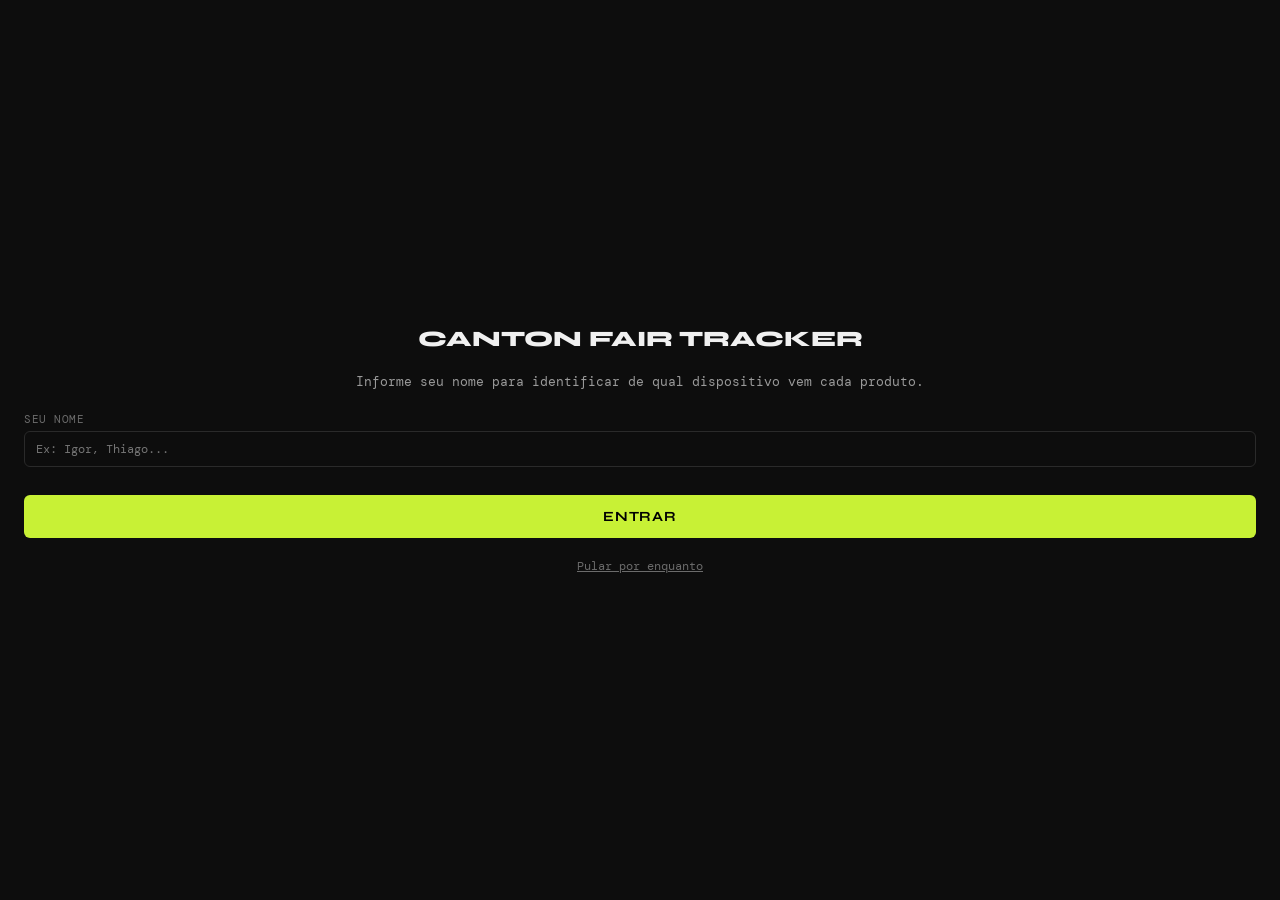
==== index.html @ bd5d40d5 "Refactor sync merge logic: local wins if newer, improve error handling and photo map Co-Authored-By:" ====
<!DOCTYPE html>
<html lang="pt-BR">
<head>
  <meta charset="UTF-8" />
  <meta name="viewport" content="width=device-width, initial-scale=1.0, maximum-scale=1.0" />
  <meta name="apple-mobile-web-app-capable" content="yes" />
  <meta name="theme-color" content="#0d0d0d" />
  <title>Canton Fair Tracker</title>
  <link rel="preconnect" href="https://fonts.googleapis.com" />
  <link href="https://fonts.googleapis.com/css2?family=DM+Mono:wght@400;500&family=Syne:wght@400;600;700;800&display=swap" rel="stylesheet" />
  <style>
    /* ── RESET & TOKENS ─────────────────────────────────────── */
    *, *::before, *::after { box-sizing: border-box; margin: 0; padding: 0; }

    :root {
      --bg:        #0d0d0d;
      --surface:   #161616;
      --surface2:  #1e1e1e;
      --border:    #2a2a2a;
      --accent:    #c8f135;
      --accent2:   #ff6b35;
      --text:      #f0f0f0;
      --text-mute: #6b6b6b;
      --text-dim:  #9a9a9a;
      --danger:    #ff4444;
      --success:   #4caf50;

      --font-head: 'Syne', sans-serif;
      --font-mono: 'DM Mono', monospace;

      --radius:    6px;
      --header-h:  52px;
      --nav-h:     64px;
      --fab-size:  52px;
    }

    html, body {
      height: 100%;
      background: var(--bg);
      color: var(--text);
      font-family: var(--font-mono);
      font-size: 14px;
      overscroll-behavior: none;
      -webkit-tap-highlight-color: transparent;
    }

    input, select, textarea, button {
      font-family: var(--font-mono);
      font-size: 14px;
      color: var(--text);
    }

    /* ── LAYOUT ─────────────────────────────────────────────── */
    #app {
      display: flex;
      flex-direction: column;
      height: 100dvh;
      max-width: 480px;
      margin: 0 auto;
      position: relative;
    }

    #top-header {
      position: sticky;
      top: 0;
      z-index: 100;
      height: var(--header-h);
      background: var(--bg);
      border-bottom: 1px solid var(--border);
      display: flex;
      align-items: center;
      justify-content: space-between;
      padding: 0 14px;
      gap: 10px;
    }

    #header-title {
      font-family: var(--font-head);
      font-size: 16px;
      font-weight: 700;
      letter-spacing: .04em;
      text-transform: uppercase;
      flex: 1;
      text-align: center;
    }

    #main-content {
      flex: 1;
      overflow-y: auto;
      -webkit-overflow-scrolling: touch;
      padding-bottom: calc(var(--nav-h) + 80px);
    }

    #bottom-nav {
      position: fixed;
      bottom: 0;
      left: 50%;
      transform: translateX(-50%);
      width: 100%;
      max-width: 480px;
      height: var(--nav-h);
      background: var(--surface);
      border-top: 1px solid var(--border);
      display: flex;
      align-items: stretch;
      z-index: 100;
    }

    .nav-item {
      flex: 1;
      display: flex;
      flex-direction: column;
      align-items: center;
      justify-content: center;
      gap: 4px;
      background: none;
      border: none;
      cursor: pointer;
      color: var(--text-mute);
      transition: color .15s;
    }

    .nav-item.active { color: var(--accent); }
    .nav-item:active { opacity: .7; }

    .nav-icon {
      font-size: 18px;
      line-height: 1;
    }

    .nav-label {
      font-size: 10px;
      font-weight: 500;
      letter-spacing: .06em;
      text-transform: uppercase;
    }

    /* ── SYNC STATUS BAR ─────────────────────────────────────── */
    #sync-bar {
      display: flex;
      align-items: center;
      gap: 8px;
      padding: 6px 14px;
      font-size: 11px;
      color: var(--text-mute);
      border-bottom: 1px solid var(--border);
      background: var(--surface);
    }

    #sync-bar.syncing { color: var(--accent); }
    #sync-bar.error   { color: var(--danger); }
    #sync-bar.ok      { color: var(--success); }

    #sync-dot {
      width: 7px;
      height: 7px;
      border-radius: 50%;
      background: currentColor;
      flex-shrink: 0;
    }

    #sync-bar.syncing #sync-dot {
      animation: pulse 1s ease-in-out infinite;
    }

    @keyframes pulse {
      0%,100% { opacity: 1; }
      50%      { opacity: .3; }
    }

    #sync-bar button {
      margin-left: auto;
      background: none;
      border: 1px solid var(--border);
      color: var(--text-dim);
      padding: 2px 8px;
      border-radius: var(--radius);
      cursor: pointer;
      font-size: 11px;
    }

    #sync-bar button:active { background: var(--surface2); }

    /* ── ICON BUTTONS ────────────────────────────────────────── */
    .btn-icon {
      width: 36px;
      height: 36px;
      display: flex;
      align-items: center;
      justify-content: center;
      background: none;
      border: none;
      cursor: pointer;
      color: var(--text);
      font-size: 18px;
      border-radius: var(--radius);
      flex-shrink: 0;
    }

    .btn-icon:active { background: var(--surface2); }
    .btn-icon.hidden { visibility: hidden; pointer-events: none; }
    .hidden { display: none !important; }

    /* ── SEARCH + FILTERS ────────────────────────────────────── */
    .search-bar-wrap {
      padding: 12px 14px 0;
    }

    #search-input {
      width: 100%;
      background: var(--surface2);
      border: 1px solid var(--border);
      border-radius: var(--radius);
      padding: 10px 12px;
      color: var(--text);
      outline: none;
      transition: border-color .15s;
    }

    #search-input:focus { border-color: var(--accent); }

    .filters-row {
      display: flex;
      gap: 8px;
      padding: 10px 14px 0;
      overflow-x: auto;
      scrollbar-width: none;
    }

    .filters-row::-webkit-scrollbar { display: none; }

    .filters-row select {
      flex-shrink: 0;
      background: var(--surface2);
      border: 1px solid var(--border);
      border-radius: var(--radius);
      padding: 7px 10px;
      color: var(--text);
      outline: none;
      cursor: pointer;
      appearance: none;
      -webkit-appearance: none;
    }

    .filters-row select:focus { border-color: var(--accent); }

    .score-filter-row {
      padding: 10px 14px 0;
      display: flex;
      align-items: center;
      gap: 10px;
      font-size: 12px;
      color: var(--text-dim);
    }

    .score-filter-row input[type=range] {
      flex: 1;
      accent-color: var(--accent);
    }

    /* ── PRODUCT LIST ────────────────────────────────────────── */
    .product-list {
      padding: 12px 14px;
      display: flex;
      flex-direction: column;
      gap: 10px;
    }

    .product-card {
      background: var(--surface);
      border: 1px solid var(--border);
      border-radius: var(--radius);
      padding: 14px;
      cursor: pointer;
      transition: border-color .15s, transform .1s;
      position: relative;
      overflow: hidden;
    }

    .product-card:active { transform: scale(.99); }
    .product-card:hover  { border-color: #3a3a3a; }

    .product-card::before {
      content: '';
      position: absolute;
      left: 0; top: 0; bottom: 0;
      width: 3px;
      background: var(--accent);
      opacity: 0;
      transition: opacity .15s;
    }

    .product-card.priority::before { opacity: 1; }
    .product-card.high-urgency::before { background: var(--accent2); opacity: 1; }

    .card-top {
      display: flex;
      align-items: flex-start;
      justify-content: space-between;
      gap: 10px;
      margin-bottom: 8px;
    }

    .card-name {
      font-family: var(--font-head);
      font-size: 15px;
      font-weight: 600;
      line-height: 1.3;
      flex: 1;
    }

    .score-badge {
      flex-shrink: 0;
      width: 36px;
      height: 36px;
      border-radius: 50%;
      display: flex;
      align-items: center;
      justify-content: center;
      font-family: var(--font-mono);
      font-size: 12px;
      font-weight: 500;
      border: 1.5px solid var(--border);
    }

    .score-badge.high   { border-color: var(--accent); color: var(--accent); }
    .score-badge.medium { border-color: #888; color: #888; }
    .score-badge.low    { border-color: #444; color: #555; }

    .card-supplier {
      font-size: 12px;
      color: var(--text-dim);
      margin-bottom: 6px;
    }

    .card-tags {
      display: flex;
      flex-wrap: wrap;
      gap: 5px;
    }

    .tag {
      font-size: 10px;
      padding: 2px 7px;
      border-radius: 3px;
      border: 1px solid var(--border);
      color: var(--text-mute);
      letter-spacing: .04em;
      text-transform: uppercase;
    }

    .tag.status-priority    { border-color: var(--accent); color: var(--accent); }
    .tag.status-negotiating { border-color: var(--accent2); color: var(--accent2); }
    .tag.status-request     { border-color: #888; color: #888; }
    .tag.urgency-high       { border-color: var(--danger); color: var(--danger); }

    .card-device {
      position: absolute;
      top: 8px;
      right: 50px;
      font-size: 9px;
      color: var(--text-mute);
      letter-spacing: .04em;
    }

    /* ── EMPTY STATE ─────────────────────────────────────────── */
    .empty-state {
      text-align: center;
      padding: 60px 30px;
      color: var(--text-dim);
    }

    .empty-state p { margin-bottom: 16px; }

    /* ── FAB ─────────────────────────────────────────────────── */
    #fab-add {
      position: fixed;
      bottom: calc(var(--nav-h) + 16px);
      right: calc(50% - 224px);
      width: var(--fab-size);
      height: var(--fab-size);
      border-radius: 50%;
      background: var(--accent);
      color: #000;
      font-size: 26px;
      font-weight: 300;
      border: none;
      cursor: pointer;
      display: flex;
      align-items: center;
      justify-content: center;
      box-shadow: 0 4px 20px rgba(200,241,53,.3);
      z-index: 90;
      transition: transform .15s, box-shadow .15s;
    }

    #fab-add:active {
      transform: scale(.92);
      box-shadow: 0 2px 10px rgba(200,241,53,.2);
    }

    @media (max-width: 480px) {
      #fab-add { right: 16px; }
    }

    /* ── FORM ────────────────────────────────────────────────── */
    .product-form {
      padding: 16px 14px;
      display: flex;
      flex-direction: column;
      gap: 0;
    }

    .form-section {
      border: 1px solid var(--border);
      border-radius: var(--radius);
      margin-bottom: 10px;
      overflow: hidden;
    }

    .form-section-header {
      display: flex;
      align-items: center;
      justify-content: space-between;
      padding: 12px 14px;
      background: var(--surface);
      cursor: pointer;
      font-family: var(--font-head);
      font-size: 13px;
      font-weight: 600;
      letter-spacing: .04em;
      text-transform: uppercase;
      user-select: none;
    }

    .toggle-arrow {
      font-size: 10px;
      transition: transform .2s;
    }

    .form-section-body.collapsed .toggle-arrow { transform: rotate(-90deg); }
    .form-section-body {
      padding: 14px;
      background: var(--surface2);
      display: flex;
      flex-direction: column;
      gap: 12px;
      border-top: 1px solid var(--border);
    }

    .form-section-body.collapsed { display: none; }

    .form-group { display: flex; flex-direction: column; gap: 5px; }

    .form-group label {
      font-size: 11px;
      color: var(--text-dim);
      letter-spacing: .05em;
      text-transform: uppercase;
    }

    .form-row {
      display: grid;
      grid-template-columns: 1fr 1fr;
      gap: 10px;
    }

    input[type=text], input[type=email], input[type=url],
    input[type=search], select, textarea {
      background: var(--bg);
      border: 1px solid var(--border);
      border-radius: var(--radius);
      padding: 9px 11px;
      color: var(--text);
      outline: none;
      width: 100%;
      transition: border-color .15s;
    }

    input:focus, select:focus, textarea:focus { border-color: var(--accent); }
    textarea { resize: vertical; }

    .btn-link {
      background: none;
      border: none;
      color: var(--accent);
      cursor: pointer;
      font-size: 12px;
      text-align: left;
      padding: 0;
    }

    .radio-group, .checkbox-group {
      display: flex;
      flex-wrap: wrap;
      gap: 8px;
    }

    .radio-label, .check-label {
      display: flex;
      align-items: center;
      gap: 5px;
      cursor: pointer;
      font-size: 13px;
      color: var(--text-dim);
    }

    input[type=radio], input[type=checkbox] {
      accent-color: var(--accent);
      width: 14px;
      height: 14px;
    }

    /* Toggle switch */
    .toggle-wrap {
      display: flex;
      align-items: center;
    }

    .toggle-input { display: none; }

    .toggle-label {
      width: 38px;
      height: 22px;
      background: var(--border);
      border-radius: 11px;
      cursor: pointer;
      position: relative;
      transition: background .15s;
    }

    .toggle-label::after {
      content: '';
      position: absolute;
      width: 16px;
      height: 16px;
      background: var(--text-mute);
      border-radius: 50%;
      top: 3px;
      left: 3px;
      transition: transform .15s, background .15s;
    }

    .toggle-input:checked + .toggle-label { background: var(--accent); }
    .toggle-input:checked + .toggle-label::after {
      transform: translateX(16px);
      background: #000;
    }

    /* Score sliders */
    .slider-group label {
      display: flex;
      align-items: center;
      gap: 6px;
      flex-wrap: wrap;
      text-transform: uppercase;
      font-size: 11px;
      color: var(--text-dim);
    }

    .weight-tag {
      font-size: 10px;
      color: var(--text-mute);
      background: var(--border);
      padding: 1px 5px;
      border-radius: 3px;
    }

    .slider-val {
      margin-left: auto;
      font-family: var(--font-mono);
      font-size: 13px;
      color: var(--accent);
      font-weight: 500;
    }

    input[type=range] {
      width: 100%;
      accent-color: var(--accent);
      height: 4px;
    }

    /* Score preview circle */
    .score-preview-wrap {
      display: flex;
      align-items: center;
      gap: 14px;
      margin-bottom: 4px;
    }

    .score-circle {
      width: 58px;
      height: 58px;
      border-radius: 50%;
      border: 2px solid var(--accent);
      display: flex;
      align-items: center;
      justify-content: center;
    }

    #score-value-form {
      font-family: var(--font-mono);
      font-size: 18px;
      font-weight: 500;
      color: var(--accent);
    }

    .score-label-hint {
      font-size: 11px;
      color: var(--text-mute);
      text-transform: uppercase;
      letter-spacing: .05em;
    }

    /* Photo preview */
    .photo-preview {
      margin-top: 8px;
      border-radius: var(--radius);
      overflow: hidden;
    }

    .photo-preview img {
      width: 100%;
      max-height: 180px;
      object-fit: cover;
      display: block;
    }

    /* Form actions */
    .form-actions {
      display: flex;
      flex-direction: column;
      gap: 10px;
      padding: 6px 0 20px;
    }

    .btn-primary {
      background: var(--accent);
      color: #000;
      border: none;
      border-radius: var(--radius);
      padding: 13px;
      font-family: var(--font-head);
      font-size: 14px;
      font-weight: 700;
      letter-spacing: .06em;
      text-transform: uppercase;
      cursor: pointer;
      transition: opacity .15s, transform .1s;
    }

    .btn-primary:active { opacity: .85; transform: scale(.98); }

    .btn-secondary {
      background: none;
      border: 1px solid var(--border);
      color: var(--text-dim);
      border-radius: var(--radius);
      padding: 13px;
      font-family: var(--font-head);
      font-size: 14px;
      font-weight: 600;
      letter-spacing: .06em;
      text-transform: uppercase;
      cursor: pointer;
    }

    .btn-secondary:active { background: var(--surface2); }
    .btn-large { width: 100%; }

    /* ── PRODUCT DETAIL ──────────────────────────────────────── */
    .view-detail { padding: 16px 14px; }

    .detail-hero {
      background: var(--surface);
      border: 1px solid var(--border);
      border-radius: var(--radius);
      padding: 20px 16px;
      margin-bottom: 16px;
    }

    .detail-name {
      font-family: var(--font-head);
      font-size: 20px;
      font-weight: 700;
      margin-bottom: 6px;
    }

    .detail-supplier-name {
      font-size: 13px;
      color: var(--text-dim);
      margin-bottom: 14px;
    }

    .detail-score-row {
      display: flex;
      align-items: center;
      gap: 12px;
      margin-bottom: 12px;
    }

    .detail-score-big {
      font-family: var(--font-mono);
      font-size: 36px;
      font-weight: 500;
      color: var(--accent);
      line-height: 1;
    }

    .detail-score-sub {
      font-size: 11px;
      color: var(--text-mute);
      text-transform: uppercase;
    }

    .detail-tags { display: flex; flex-wrap: wrap; gap: 6px; }

    .detail-section {
      background: var(--surface);
      border: 1px solid var(--border);
      border-radius: var(--radius);
      padding: 14px 16px;
      margin-bottom: 10px;
    }

    .detail-section h4 {
      font-family: var(--font-head);
      font-size: 11px;
      font-weight: 600;
      text-transform: uppercase;
      letter-spacing: .08em;
      color: var(--text-mute);
      margin-bottom: 12px;
      border-bottom: 1px solid var(--border);
      padding-bottom: 8px;
    }

    .detail-grid {
      display: grid;
      grid-template-columns: 1fr 1fr;
      gap: 10px;
    }

    .detail-field-label {
      font-size: 10px;
      color: var(--text-mute);
      text-transform: uppercase;
      letter-spacing: .05em;
      margin-bottom: 2px;
    }

    .detail-field-val {
      font-size: 13px;
      color: var(--text);
    }

    .detail-actions {
      display: flex;
      gap: 10px;
      margin-top: 20px;
    }

    .btn-danger {
      flex: 1;
      background: none;
      border: 1px solid var(--danger);
      color: var(--danger);
      border-radius: var(--radius);
      padding: 11px;
      font-family: var(--font-head);
      font-size: 13px;
      font-weight: 600;
      text-transform: uppercase;
      cursor: pointer;
    }

    /* ── SUMMARY ─────────────────────────────────────────────── */
    .view-summary { padding: 16px 14px; }

    .summary-header h2 {
      font-family: var(--font-head);
      font-size: 18px;
      font-weight: 800;
      text-transform: uppercase;
      margin-bottom: 16px;
    }

    .summary-stats {
      display: grid;
      grid-template-columns: 1fr 1fr;
      gap: 10px;
      margin-bottom: 20px;
    }

    .stat-card {
      background: var(--surface);
      border: 1px solid var(--border);
      border-radius: var(--radius);
      padding: 14px;
    }

    .stat-card .stat-val {
      font-family: var(--font-mono);
      font-size: 28px;
      font-weight: 500;
      color: var(--accent);
      line-height: 1;
    }

    .stat-card .stat-label {
      font-size: 11px;
      color: var(--text-mute);
      text-transform: uppercase;
      letter-spacing: .05em;
      margin-top: 4px;
    }

    .summary-section {
      margin-bottom: 20px;
    }

    .summary-section h3 {
      font-family: var(--font-head);
      font-size: 13px;
      font-weight: 700;
      text-transform: uppercase;
      letter-spacing: .06em;
      color: var(--text-dim);
      margin-bottom: 10px;
      padding-bottom: 6px;
      border-bottom: 1px solid var(--border);
    }

    .mini-card {
      background: var(--surface);
      border: 1px solid var(--border);
      border-radius: var(--radius);
      padding: 10px 12px;
      margin-bottom: 7px;
      display: flex;
      align-items: center;
      justify-content: space-between;
      gap: 10px;
      cursor: pointer;
    }

    .mini-card .mini-name {
      font-size: 13px;
      font-weight: 500;
      flex: 1;
    }

    .mini-card .mini-score {
      font-family: var(--font-mono);
      font-size: 14px;
      color: var(--accent);
    }

    .status-bar-wrap {
      background: var(--surface);
      border: 1px solid var(--border);
      border-radius: var(--radius);
      padding: 12px;
      margin-bottom: 7px;
    }

    .status-bar-label {
      display: flex;
      justify-content: space-between;
      font-size: 12px;
      color: var(--text-dim);
      margin-bottom: 5px;
    }

    .status-bar-track {
      height: 4px;
      background: var(--border);
      border-radius: 2px;
      overflow: hidden;
    }

    .status-bar-fill {
      height: 100%;
      background: var(--accent);
      border-radius: 2px;
      transition: width .4s ease;
    }

    .export-section { display: flex; flex-direction: column; gap: 10px; }

    /* ── SUPPLIERS ───────────────────────────────────────────── */
    .view-suppliers { padding: 16px 14px; }

    .supplier-card {
      background: var(--surface);
      border: 1px solid var(--border);
      border-radius: var(--radius);
      padding: 14px;
      margin-bottom: 10px;
      cursor: pointer;
    }

    .supplier-card:active { opacity: .8; }

    .supplier-name {
      font-family: var(--font-head);
      font-size: 15px;
      font-weight: 600;
      margin-bottom: 4px;
    }

    .supplier-meta {
      font-size: 12px;
      color: var(--text-dim);
      display: flex;
      flex-wrap: wrap;
      gap: 10px;
    }

    .supplier-meta span { white-space: nowrap; }

    /* ── TOAST ───────────────────────────────────────────────── */
    #toast {
      position: fixed;
      bottom: calc(var(--nav-h) + 80px);
      left: 50%;
      transform: translateX(-50%) translateY(10px);
      background: var(--surface2);
      border: 1px solid var(--border);
      border-radius: var(--radius);
      padding: 10px 18px;
      font-size: 13px;
      color: var(--text);
      z-index: 200;
      opacity: 0;
      transition: opacity .2s, transform .2s;
      pointer-events: none;
      white-space: nowrap;
    }

    #toast.show {
      opacity: 1;
      transform: translateX(-50%) translateY(0);
    }

    /* ── SETUP SCREEN ────────────────────────────────────────── */
    #setup-screen {
      position: fixed;
      inset: 0;
      background: var(--bg);
      z-index: 300;
      display: flex;
      flex-direction: column;
      align-items: center;
      justify-content: center;
      padding: 30px 24px;
      gap: 20px;
    }

    #setup-screen h2 {
      font-family: var(--font-head);
      font-size: 22px;
      font-weight: 800;
      text-align: center;
      text-transform: uppercase;
    }

    #setup-screen p {
      font-size: 13px;
      color: var(--text-dim);
      text-align: center;
      line-height: 1.6;
    }

    #setup-screen input {
      width: 100%;
      font-size: 12px;
    }

    #setup-screen .setup-label {
      font-size: 11px;
      color: var(--text-mute);
      text-transform: uppercase;
      letter-spacing: .05em;
      margin-bottom: 5px;
    }

    .setup-field { width: 100%; }

    #btn-setup-save {
      width: 100%;
      margin-top: 8px;
    }

    #btn-setup-skip {
      background: none;
      border: none;
      color: var(--text-mute);
      font-size: 12px;
      cursor: pointer;
      text-decoration: underline;
    }

    /* ── SETTINGS PANEL ──────────────────────────────────────── */
    #settings-panel {
      position: fixed;
      inset: 0;
      background: rgba(0,0,0,.6);
      z-index: 250;
      display: none;
      align-items: flex-end;
      justify-content: center;
    }

    #settings-panel.open { display: flex; }

    .settings-sheet {
      background: var(--surface);
      border-radius: 12px 12px 0 0;
      border: 1px solid var(--border);
      border-bottom: none;
      width: 100%;
      max-width: 480px;
      padding: 20px 16px 40px;
      display: flex;
      flex-direction: column;
      gap: 14px;
    }

    .settings-sheet h3 {
      font-family: var(--font-head);
      font-size: 14px;
      font-weight: 700;
      text-transform: uppercase;
      letter-spacing: .06em;
    }

    .settings-sheet label {
      font-size: 11px;
      color: var(--text-mute);
      text-transform: uppercase;
      letter-spacing: .05em;
      margin-bottom: 5px;
      display: block;
    }

    .settings-sheet .device-id-row {
      display: flex;
      align-items: center;
      gap: 8px;
    }

    .settings-sheet .device-id-val {
      font-family: var(--font-mono);
      font-size: 12px;
      color: var(--text-dim);
      flex: 1;
      background: var(--bg);
      border: 1px solid var(--border);
      border-radius: var(--radius);
      padding: 7px 10px;
    }
  </style>
</head>
<body>

  <!-- ── SETUP SCREEN (shown only once if no URL configured) ── -->
  <div id="setup-screen">
    <h2>Canton Fair Tracker</h2>
    <p>Informe seu nome para identificar de qual dispositivo vem cada produto.</p>

    <div class="setup-field">
      <div class="setup-label">Seu nome</div>
      <input type="text" id="setup-name-input" placeholder="Ex: Igor, Thiago..." />
    </div>

    <button class="btn-primary" id="btn-setup-save">Entrar</button>
    <button id="btn-setup-skip">Pular por enquanto</button>
  </div>

  <!-- ── SETTINGS PANEL ─────────────────────────────────────── -->
  <div id="settings-panel">
    <div class="settings-sheet">
      <h3>Configuracoes</h3>

      <div>
        <label>Device ID</label>
        <div class="device-id-row">
          <span class="device-id-val" id="settings-device-id"></span>
        </div>
      </div>

      <div>
        <label>Seu nome</label>
        <input type="text" id="settings-name-input" />
      </div>

      <button class="btn-primary" id="btn-settings-save">Salvar</button>
      <button class="btn-secondary" id="btn-settings-close">Fechar</button>
    </div>
  </div>

  <!-- ── APP ───────────────────────────────────────────────── -->
  <div id="app">
    <header id="top-header">
      <button id="btn-back" class="btn-icon hidden" aria-label="Voltar">&#8592;</button>
      <h1 id="header-title">Canton Fair</h1>
      <button id="btn-header-action" class="btn-icon" aria-label="Configuracoes" id="btn-settings-open">&#9881;</button>
    </header>

    <!-- Sync status -->
    <div id="sync-bar" class="ok">
      <span id="sync-dot"></span>
      <span id="sync-msg">Conectando ao Supabase...</span>
      <button id="btn-manual-sync">Sincronizar</button>
    </div>

    <main id="main-content"></main>

    <nav id="bottom-nav">
      <button class="nav-item active" data-view="home">
        <span class="nav-icon">&#9782;</span>
        <span class="nav-label">Produtos</span>
      </button>
      <button class="nav-item" data-view="summary">
        <span class="nav-icon">&#9998;</span>
        <span class="nav-label">Resumo</span>
      </button>
      <button class="nav-item" data-view="suppliers">
        <span class="nav-icon">&#128101;</span>
        <span class="nav-label">Fornecedores</span>
      </button>
    </nav>
  </div>

  <button id="fab-add" class="fab" aria-label="Adicionar">+</button>
  <div id="toast" class="toast hidden"></div>

  <!-- ── TEMPLATES ─────────────────────────────────────────── -->
  <template id="tpl-home">
    <div class="view-home">
      <div class="search-bar-wrap">
        <input type="search" id="search-input" placeholder="Buscar produto ou fornecedor..." autocomplete="off" />
      </div>
      <div class="filters-row">
        <select id="filter-category">
          <option value="">Todas categorias</option>
          <option value="Cells">Cells</option>
          <option value="Packs">Packs</option>
          <option value="BMS">BMS</option>
          <option value="Chargers">Chargers</option>
          <option value="Power Banks">Power Banks</option>
          <option value="Power Stations">Power Stations</option>
          <option value="Solar / Energy Storage">Solar / Energy Storage</option>
          <option value="Accessories">Accessories</option>
          <option value="Other">Other</option>
        </select>
        <select id="filter-status">
          <option value="">Todos status</option>
          <option value="Discovered">Discovered</option>
          <option value="Interesting">Interesting</option>
          <option value="Review Later">Review Later</option>
          <option value="Request Sample">Request Sample</option>
          <option value="Negotiating">Negotiating</option>
          <option value="Priority">Priority</option>
          <option value="Discarded">Discarded</option>
        </select>
        <select id="filter-sort">
          <option value="score">Maior score</option>
          <option value="recent">Mais recentes</option>
          <option value="urgency">Urgencia</option>
        </select>
      </div>
      <div class="score-filter-row">
        <label>Score minimo: <span id="score-filter-val">0</span></label>
        <input type="range" id="filter-score" min="0" max="10" step="0.5" value="0" />
      </div>
      <div id="product-list" class="product-list"></div>
      <div id="empty-state" class="empty-state hidden">
        <p>Nenhum produto encontrado.</p>
        <button class="btn-primary" id="btn-empty-add">+ Adicionar primeiro produto</button>
      </div>
    </div>
  </template>

  <template id="tpl-product-form">
    <form id="product-form" class="product-form" autocomplete="off">

      <div class="form-section">
        <div class="form-section-header" data-toggle="section-basic">
          <span>1. Informacoes Basicas</span><span class="toggle-arrow">&#9660;</span>
        </div>
        <div class="form-section-body" id="section-basic">
          <div class="form-group">
            <label>Nome do Produto *</label>
            <input type="text" name="productName" placeholder="Ex: LFP 18650 3000mAh" required />
          </div>
          <div class="form-group">
            <label>Fornecedor *</label>
            <select name="supplierId" id="supplier-select" required>
              <option value="">Selecionar fornecedor...</option>
            </select>
            <button type="button" class="btn-link" id="btn-new-supplier-inline">+ Novo fornecedor</button>
          </div>
          <div class="form-group">
            <label>Categoria</label>
            <select name="category">
              <option value="">Selecionar...</option>
              <option value="Cells">Cells</option>
              <option value="Packs">Packs</option>
              <option value="BMS">BMS</option>
              <option value="Chargers">Chargers</option>
              <option value="Power Banks">Power Banks</option>
              <option value="Power Stations">Power Stations</option>
              <option value="Solar / Energy Storage">Solar / Energy Storage</option>
              <option value="Accessories">Accessories</option>
              <option value="Other">Other</option>
            </select>
          </div>
          <div class="form-group">
            <label>Aplicacao</label>
            <input type="text" name="application" placeholder="Ex: E-bike, UPS, Solar..." />
          </div>
          <div class="form-group">
            <label>Diferencial Principal</label>
            <textarea name="keyDifferential" rows="2" placeholder="O que torna este produto especial?"></textarea>
          </div>
          <div class="form-group">
            <label>Tipo de Marca</label>
            <select name="brandType">
              <option value="">Selecionar...</option>
              <option value="Own Brand">Own Brand</option>
              <option value="White Label">White Label</option>
              <option value="OEM">OEM</option>
            </select>
          </div>
          <div class="form-group">
            <label>Status</label>
            <select name="status">
              <option value="Discovered">Discovered</option>
              <option value="Interesting">Interesting</option>
              <option value="Review Later">Review Later</option>
              <option value="Request Sample">Request Sample</option>
              <option value="Negotiating">Negotiating</option>
              <option value="Priority">Priority</option>
              <option value="Discarded">Discarded</option>
            </select>
          </div>
          <div class="form-group">
            <label>Urgencia</label>
            <div class="radio-group">
              <label class="radio-label"><input type="radio" name="urgency" value="low" /> Baixa</label>
              <label class="radio-label"><input type="radio" name="urgency" value="medium" checked /> Media</label>
              <label class="radio-label"><input type="radio" name="urgency" value="high" /> Alta</label>
            </div>
          </div>
          <div class="form-group">
            <label>Proxima Acao</label>
            <input type="text" name="nextAction" placeholder="Ex: Solicitar datasheet, agendar visita..." />
          </div>
          <div class="form-group">
            <label>Foto do Produto</label>
            <input type="file" name="photo" id="photo-input" accept="image/*" capture="environment" />
            <div id="photo-preview" class="photo-preview hidden"></div>
          </div>
        </div>
      </div>

      <div class="form-section">
        <div class="form-section-header" data-toggle="section-tech">
          <span>2. Informacoes Tecnicas</span><span class="toggle-arrow">&#9660;</span>
        </div>
        <div class="form-section-body collapsed" id="section-tech">
          <div class="form-group"><label>Quimica</label><input type="text" name="chemistry" placeholder="Ex: LFP, NMC, LiPo..." /></div>
          <div class="form-group"><label>Formato</label><input type="text" name="format" placeholder="Ex: 18650, prismatic, pouch..." /></div>
          <div class="form-row">
            <div class="form-group"><label>Tensao Nominal (V)</label><input type="text" name="nominalVoltage" placeholder="Ex: 3.2V" /></div>
            <div class="form-group"><label>Capacidade</label><input type="text" name="capacity" placeholder="Ex: 100Ah" /></div>
          </div>
          <div class="form-row">
            <div class="form-group"><label>Corrente de Descarga</label><input type="text" name="dischargeCurrent" placeholder="Ex: 1C" /></div>
            <div class="form-group"><label>Corrente de Pico</label><input type="text" name="peakCurrent" placeholder="Ex: 2C" /></div>
          </div>
          <div class="form-row">
            <div class="form-group"><label>Ciclos de Vida</label><input type="text" name="cycleLife" placeholder="Ex: 2000+" /></div>
            <div class="form-group"><label>Faixa de Temperatura</label><input type="text" name="temperatureRange" placeholder="Ex: -20C ~ 60C" /></div>
          </div>
          <div class="form-group"><label>Protecoes Incluidas</label><input type="text" name="protectionsIncluded" placeholder="Ex: OVP, UVP, OTP, SCP..." /></div>
          <div class="form-group">
            <label>Certificacoes</label>
            <div class="checkbox-group" id="certifications-group">
              <label class="check-label"><input type="checkbox" name="certifications" value="UN38.3" /> UN38.3</label>
              <label class="check-label"><input type="checkbox" name="certifications" value="MSDS" /> MSDS</label>
              <label class="check-label"><input type="checkbox" name="certifications" value="CE" /> CE</label>
              <label class="check-label"><input type="checkbox" name="certifications" value="RoHS" /> RoHS</label>
              <label class="check-label"><input type="checkbox" name="certifications" value="IEC" /> IEC</label>
              <label class="check-label"><input type="checkbox" name="certifications" value="Other" /> Other</label>
            </div>
          </div>
          <div class="form-row">
            <div class="form-group">
              <label>Tem Datasheet?</label>
              <div class="toggle-wrap"><input type="checkbox" name="hasDatasheet" id="toggle-datasheet" class="toggle-input" /><label for="toggle-datasheet" class="toggle-label"></label></div>
            </div>
            <div class="form-group">
              <label>Tem Test Reports?</label>
              <div class="toggle-wrap"><input type="checkbox" name="hasTestReports" id="toggle-testreports" class="toggle-input" /><label for="toggle-testreports" class="toggle-label"></label></div>
            </div>
          </div>
        </div>
      </div>

      <div class="form-section">
        <div class="form-section-header" data-toggle="section-commercial">
          <span>3. Informacoes Comerciais</span><span class="toggle-arrow">&#9660;</span>
        </div>
        <div class="form-section-body collapsed" id="section-commercial">
          <div class="form-row">
            <div class="form-group"><label>MOQ</label><input type="text" name="moq" placeholder="Ex: 500 pcs" /></div>
            <div class="form-group"><label>Preco Unitario (USD)</label><input type="text" name="unitPrice" placeholder="Ex: $12.50" /></div>
          </div>
          <div class="form-group"><label>Faixa de Preco</label><input type="text" name="priceRange" placeholder="Ex: $10-$15 dependendo qtd." /></div>
          <div class="form-row">
            <div class="form-group"><label>Lead Time</label><input type="text" name="leadTime" placeholder="Ex: 30 dias" /></div>
            <div class="form-group"><label>Condicoes de Pagamento</label><input type="text" name="paymentTerms" placeholder="Ex: 30% T/T + 70%" /></div>
          </div>
          <div class="form-row toggles-row">
            <div class="form-group"><label>Faz OEM?</label><div class="toggle-wrap"><input type="checkbox" name="doesOEM" id="toggle-oem" class="toggle-input" /><label for="toggle-oem" class="toggle-label"></label></div></div>
            <div class="form-group"><label>Embalagem Custom?</label><div class="toggle-wrap"><input type="checkbox" name="customPackaging" id="toggle-packaging" class="toggle-input" /><label for="toggle-packaging" class="toggle-label"></label></div></div>
          </div>
          <div class="form-row toggles-row">
            <div class="form-group"><label>Exclusividade?</label><div class="toggle-wrap"><input type="checkbox" name="exclusivityPossible" id="toggle-exclusivity" class="toggle-input" /><label for="toggle-exclusivity" class="toggle-label"></label></div></div>
            <div class="form-group"><label>Amostra Disponivel?</label><div class="toggle-wrap"><input type="checkbox" name="sampleAvailable" id="toggle-sample" class="toggle-input" /><label for="toggle-sample" class="toggle-label"></label></div></div>
          </div>
          <div class="form-group"><label>Lead Time da Amostra</label><input type="text" name="sampleLeadTime" placeholder="Ex: 7 dias" /></div>
        </div>
      </div>

      <div class="form-section">
        <div class="form-section-header" data-toggle="section-logistics">
          <span>4. Logistica</span><span class="toggle-arrow">&#9660;</span>
        </div>
        <div class="form-section-body collapsed" id="section-logistics">
          <div class="form-row">
            <div class="form-group"><label>Peso</label><input type="text" name="weight" placeholder="Ex: 2.5 kg" /></div>
            <div class="form-group"><label>Dimensoes</label><input type="text" name="dimensions" placeholder="Ex: 200x100x50mm" /></div>
          </div>
          <div class="form-row">
            <div class="form-group"><label>HS Code</label><input type="text" name="hsCode" placeholder="Ex: 8507.60" /></div>
            <div class="form-group"><label>Carga Perigosa?</label><div class="toggle-wrap"><input type="checkbox" name="dangerousGoods" id="toggle-dangerous" class="toggle-input" /><label for="toggle-dangerous" class="toggle-label"></label></div></div>
          </div>
          <div class="form-group">
            <label>Tipo de Envio</label>
            <div class="checkbox-group">
              <label class="check-label"><input type="checkbox" name="shippingType" value="Air" /> Air</label>
              <label class="check-label"><input type="checkbox" name="shippingType" value="Sea" /> Sea</label>
              <label class="check-label"><input type="checkbox" name="shippingType" value="Courier" /> Courier</label>
            </div>
          </div>
          <div class="form-group">
            <label>Complexidade de Importacao</label>
            <select name="importComplexity">
              <option value="">Selecionar...</option>
              <option value="Easy">Easy</option>
              <option value="Medium">Medium</option>
              <option value="Hard">Hard</option>
            </select>
          </div>
        </div>
      </div>

      <div class="form-section">
        <div class="form-section-header" data-toggle="section-scoring">
          <span>5. Avaliacao (Score)</span><span class="toggle-arrow">&#9660;</span>
        </div>
        <div class="form-section-body collapsed" id="section-scoring">
          <div class="score-preview-wrap">
            <div class="score-circle" id="score-circle-form">
              <span id="score-value-form">0.0</span>
            </div>
            <span class="score-label-hint">Score Final</span>
          </div>
          <div class="form-group slider-group">
            <label>Diferenciacao <span class="weight-tag">30%</span> <span class="slider-val" id="val-differentiation">5</span></label>
            <input type="range" name="differentiation" min="0" max="10" step="1" value="5" data-score />
          </div>
          <div class="form-group slider-group">
            <label>Potencial de Margem <span class="weight-tag">25%</span> <span class="slider-val" id="val-marginPotential">5</span></label>
            <input type="range" name="marginPotential" min="0" max="10" step="1" value="5" data-score />
          </div>
          <div class="form-group slider-group">
            <label>Fit com o Negocio <span class="weight-tag">20%</span> <span class="slider-val" id="val-businessFit">5</span></label>
            <input type="range" name="businessFit" min="0" max="10" step="1" value="5" data-score />
          </div>
          <div class="form-group slider-group">
            <label>Facilidade de Importar <span class="weight-tag">15%</span> <span class="slider-val" id="val-importEase">5</span></label>
            <input type="range" name="importEase" min="0" max="10" step="1" value="5" data-score />
          </div>
          <div class="form-group slider-group">
            <label>Confianca no Fornecedor <span class="weight-tag">10%</span> <span class="slider-val" id="val-supplierTrust">5</span></label>
            <input type="range" name="supplierTrust" min="0" max="10" step="1" value="5" data-score />
          </div>
        </div>
      </div>

      <div class="form-section">
        <div class="form-section-header" data-toggle="section-notes">
          <span>6. Notas</span><span class="toggle-arrow">&#9660;</span>
        </div>
        <div class="form-section-body collapsed" id="section-notes">
          <div class="form-group">
            <textarea name="notes" rows="4" placeholder="Observacoes gerais, impressoes, follow-ups..."></textarea>
          </div>
        </div>
      </div>

      <div class="form-actions">
        <button type="submit" class="btn-primary btn-large">Salvar Produto</button>
        <button type="button" class="btn-secondary btn-large" id="btn-cancel-form">Cancelar</button>
      </div>
    </form>
  </template>

  <template id="tpl-product-detail">
    <div class="view-detail" id="product-detail-view"></div>
  </template>

  <template id="tpl-summary">
    <div class="view-summary">
      <div class="summary-header"><h2>Resumo da Feira</h2></div>
      <div id="summary-stats" class="summary-stats"></div>
      <div class="summary-section"><h3>Top Produtos</h3><div id="summary-top-products"></div></div>
      <div class="summary-section"><h3>Por Status</h3><div id="summary-by-status"></div></div>
      <div class="summary-section"><h3>Por Categoria</h3><div id="summary-by-category"></div></div>
      <div class="summary-section"><h3>Lista de Prioridades</h3><div id="summary-priority-list"></div></div>
      <div class="summary-section export-section">
        <h3>Exportar Dados</h3>
        <button class="btn-primary btn-large" id="btn-export-json">Exportar JSON</button>
        <button class="btn-secondary btn-large" id="btn-export-csv">Exportar CSV</button>
      </div>
    </div>
  </template>

  <template id="tpl-suppliers">
    <div class="view-suppliers">
      <div id="suppliers-list" class="suppliers-list"></div>
      <div id="suppliers-empty" class="empty-state hidden"><p>Nenhum fornecedor cadastrado.</p></div>
    </div>
  </template>

  <template id="tpl-supplier-form">
    <form id="supplier-form" class="product-form" autocomplete="off">
      <div class="form-group"><label>Nome da Empresa *</label><input type="text" name="supplierName" placeholder="Ex: Shenzhen Battery Co." required /></div>
      <div class="form-group"><label>Nome do Contato</label><input type="text" name="contactName" placeholder="Ex: David Li" /></div>
      <div class="form-row">
        <div class="form-group"><label>WeChat</label><input type="text" name="wechat" placeholder="ID WeChat" /></div>
        <div class="form-group"><label>WhatsApp</label><input type="text" name="whatsapp" placeholder="+86..." /></div>
      </div>
      <div class="form-group"><label>E-mail</label><input type="email" name="email" placeholder="contato@empresa.com" /></div>
      <div class="form-row">
        <div class="form-group"><label>Estande (Booth)</label><input type="text" name="booth" placeholder="Ex: Hall 9.2 C15" /></div>
        <div class="form-group"><label>Cidade</label><input type="text" name="city" placeholder="Ex: Shenzhen" /></div>
      </div>
      <div class="form-group"><label>Website</label><input type="url" name="website" placeholder="https://..." /></div>
      <div class="form-group"><label>Notas</label><textarea name="notes" rows="3" placeholder="Impressoes gerais, reputacao, observacoes..."></textarea></div>
      <div class="form-actions">
        <button type="submit" class="btn-primary btn-large">Salvar Fornecedor</button>
        <button type="button" class="btn-secondary btn-large" id="btn-cancel-supplier">Cancelar</button>
      </div>
    </form>
  </template>

  <script>
  // ═══════════════════════════════════════════════════════════
  //  STATE
  // ═══════════════════════════════════════════════════════════
  const LS = {
    get: k => { try { return JSON.parse(localStorage.getItem(k)); } catch { return null; } },
    set: (k, v) => localStorage.setItem(k, JSON.stringify(v)),
    remove: k => localStorage.removeItem(k)
  };

  function genId() {
    return Date.now().toString(36) + Math.random().toString(36).slice(2, 7);
  }

  // Device identity
  let DEVICE_ID = LS.get('cf_device_id') || genId();
  LS.set('cf_device_id', DEVICE_ID);

  let DEVICE_NAME = LS.get('cf_device_name') || '';

  // ── Supabase config (hardcoded — anon key is safe for client-side RLS) ──
  const SB_URL  = 'https://hbietsbxbtptzwkczhkv.supabase.co';
  const SB_KEY  = 'eyJhbGciOiJIUzI1NiIsInR5cCI6IkpXVCJ9.eyJpc3MiOiJzdXBhYmFzZSIsInJlZiI6ImhiaWV0c2J4YnRwdHp3a2N6aGt2Iiwicm9sZSI6ImFub24iLCJpYXQiOjE3NzU1Njc3MDgsImV4cCI6MjA5MTE0MzcwOH0.UGvGQ0j8JsgsaoXqJZgkNQnd77VaQp1O2MJAnvfTVEo';
  const SB_HDR  = { 'Content-Type': 'application/json', 'apikey': SB_KEY, 'Authorization': 'Bearer ' + SB_KEY };

  let products  = LS.get('cf_products')  || [];
  let suppliers = LS.get('cf_suppliers') || [];

  let currentView    = 'home';
  let editingProduct = null;
  let editingSupplier = null;
  let syncTimer      = null;
  let pendingSync    = false;

  // ═══════════════════════════════════════════════════════════
  //  PERSISTENCE
  // ═══════════════════════════════════════════════════════════
  function saveLocal() {
    LS.set('cf_products', products);
    LS.set('cf_suppliers', suppliers);
    pendingSync = true;
  }

  // ═══════════════════════════════════════════════════════════
  //  SYNC — Supabase REST API (no CORS issues)
  // ═══════════════════════════════════════════════════════════
  function setSyncBar(state, msg) {
    const bar = document.getElementById('sync-bar');
    const txt = document.getElementById('sync-msg');
    if (!bar) return;
    bar.className = state;
    txt.textContent = msg;
  }

  // Upload photo to Supabase Storage, return public URL
  async function uploadPhotoToStorage(base64, productId) {
    try {
      const mime      = base64.match(/data:([^;]+);/)?.[1] || 'image/jpeg';
      const ext       = mime.split('/')[1] || 'jpg';
      const filename  = `canton-fair/${productId}.${ext}`;
      const b64data   = base64.split(',')[1];
      const binary    = atob(b64data);
      const bytes     = new Uint8Array(binary.length);
      for (let i = 0; i < binary.length; i++) bytes[i] = binary.charCodeAt(i);
      const blob = new Blob([bytes], { type: mime });

      // Upsert into storage bucket 'photos'
      const res = await fetch(`${SB_URL}/storage/v1/object/canton-fair-photos/${filename}`, {
        method: 'POST',
        headers: { ...SB_HDR, 'x-upsert': 'true', 'Content-Type': mime },
        body: blob
      });

      if (res.ok || res.status === 200) {
        return `${SB_URL}/storage/v1/object/public/canton-fair-photos/${filename}`;
      }
      return null;
    } catch (e) {
      return null;
    }
  }

  async function syncWithServer(force = false) {
    if (!force && !pendingSync) return;
    setSyncBar('syncing', 'Sincronizando...');

    try {
      // ── 1. Upload fotos base64 pendentes ─────────────────────
      const localPhotoMap = {};
      for (const p of products) {
        if (p.photo && typeof p.photo === 'string' && p.photo.startsWith('data:')) {
          const url = await uploadPhotoToStorage(p.photo, p.id);
          if (url) { p.photo = url; }
        }
        if (p.photo && typeof p.photo === 'string' && !p.photo.startsWith('data:')) {
          localPhotoMap[p.id] = p.photo;
        }
      }

      // ── 2. Upsert produtos locais ─────────────────────────────
      if (products.length > 0) {
        const rows = products.map(p => ({
          id:          p.id,
          device_id:   p.deviceId  || DEVICE_ID,
          device_name: p.deviceName || DEVICE_NAME,
          updated_at:  p.updatedAt  || Date.now(),
          deleted:     !!p.deleted,
          data:        p
        }));
        const upRes = await fetch(`${SB_URL}/rest/v1/cf_products?on_conflict=id`, {
          method: 'POST',
          headers: { ...SB_HDR, 'Prefer': 'resolution=merge-duplicates,return=minimal' },
          body: JSON.stringify(rows)
        });
        if (!upRes.ok) {
          const err = await upRes.text();
          throw new Error('Upsert products failed: ' + err);
        }
      }

      // ── 3. Upsert fornecedores locais ─────────────────────────
      if (suppliers.length > 0) {
        const rows = suppliers.map(s => ({
          id:          s.id,
          device_id:   s.deviceId  || DEVICE_ID,
          device_name: s.deviceName || DEVICE_NAME,
          updated_at:  s.updatedAt  || Date.now(),
          deleted:     !!s.deleted,
          data:        s
        }));
        const upRes = await fetch(`${SB_URL}/rest/v1/cf_suppliers?on_conflict=id`, {
          method: 'POST',
          headers: { ...SB_HDR, 'Prefer': 'resolution=merge-duplicates,return=minimal' },
          body: JSON.stringify(rows)
        });
        if (!upRes.ok) {
          const err = await upRes.text();
          throw new Error('Upsert suppliers failed: ' + err);
        }
      }

      // ── 4. Busca tudo do servidor ─────────────────────────────
      const [pRes, sRes] = await Promise.all([
        fetch(`${SB_URL}/rest/v1/cf_products?select=*`, { headers: SB_HDR }),
        fetch(`${SB_URL}/rest/v1/cf_suppliers?select=*`, { headers: SB_HDR })
      ]);

      if (!pRes.ok) throw new Error('Fetch products failed: ' + pRes.status);
      if (!sRes.ok) throw new Error('Fetch suppliers failed: ' + sRes.status);

      const serverProducts  = await pRes.json();
      const serverSuppliers = await sRes.json();

      // ── 5. Merge por updatedAt — o mais recente vence ─────────
      // Constrói mapa local
      const localPMap = {};
      products.forEach(p => { localPMap[p.id] = p; });

      const finalProducts = {};
      // Começa com os do servidor
      serverProducts.forEach(row => {
        const d = row.data || {};
        const sp = {
          ...d,
          id:         row.id,
          deviceId:   row.device_id   || d.deviceId,
          deviceName: row.device_name || d.deviceName,
          updatedAt:  Number(row.updated_at) || d.updatedAt || 0,
          deleted:    !!row.deleted
        };
        // Preserva foto local se servidor não tiver
        if (!sp.photo && localPhotoMap[row.id]) sp.photo = localPhotoMap[row.id];
        finalProducts[row.id] = sp;
      });
      // Local sobrescreve se for mais novo
      Object.values(localPMap).forEach(p => {
        const srv = finalProducts[p.id];
        if (!srv || (p.updatedAt || 0) > (srv.updatedAt || 0)) {
          finalProducts[p.id] = p;
        }
      });

      const localSMap = {};
      suppliers.forEach(s => { localSMap[s.id] = s; });

      const finalSuppliers = {};
      serverSuppliers.forEach(row => {
        const d = row.data || {};
        const ss = {
          ...d,
          id:         row.id,
          deviceId:   row.device_id   || d.deviceId,
          deviceName: row.device_name || d.deviceName,
          updatedAt:  Number(row.updated_at) || d.updatedAt || 0,
          deleted:    !!row.deleted
        };
        finalSuppliers[row.id] = ss;
      });
      Object.values(localSMap).forEach(s => {
        const srv = finalSuppliers[s.id];
        if (!srv || (s.updatedAt || 0) > (srv.updatedAt || 0)) {
          finalSuppliers[s.id] = s;
        }
      });

      products  = Object.values(finalProducts);
      suppliers = Object.values(finalSuppliers);
      LS.set('cf_products',  products);
      LS.set('cf_suppliers', suppliers);
      pendingSync = false;

      const ts = new Date().toLocaleTimeString('pt-BR', { hour: '2-digit', minute: '2-digit' });
      setSyncBar('ok', `Sincronizado as ${ts} — ${DEVICE_NAME || DEVICE_ID.slice(0,6)}`);

      if (currentView === 'home')      renderHome();
      if (currentView === 'suppliers') renderSuppliers();

    } catch (e) {
      setSyncBar('error', 'Falha: ' + e.message);
    }
  }

  function scheduleSync() {
    clearTimeout(syncTimer);
    syncTimer = setTimeout(() => syncWithServer(), 2000);
  }

  // Auto sync every 30s
  setInterval(() => syncWithServer(), 30000);

  // ═══════════════════════════════════════════════════════════
  //  SCORE
  // ═══════════════════════════════════════════════════════════
  function calcScore(p) {
    const w = { differentiation: .30, marginPotential: .25, businessFit: .20, importEase: .15, supplierTrust: .10 };
    return Object.keys(w).reduce((acc, k) => acc + (Number(p[k]) || 0) * w[k], 0);
  }

  // ═══════════════════════════════════════════════════════════
  //  ROUTER / VIEWS
  // ═══════════════════════════════════════════════════════════
  function navigate(view, opts = {}) {
    currentView = view;
    const mc = document.getElementById('main-content');
    const hTitle = document.getElementById('header-title');
    const btnBack = document.getElementById('btn-back');
    const btnAct  = document.getElementById('btn-header-action');

    // Reset header
    btnBack.classList.add('hidden');
    btnAct.classList.remove('hidden');
    btnAct.innerHTML = '&#9881;';
    btnAct.onclick = openSettings;

    // Update nav
    document.querySelectorAll('.nav-item').forEach(b => {
      b.classList.toggle('active', b.dataset.view === view);
    });

    // Fab visibility
    const fab = document.getElementById('fab-add');
    fab.style.display = ['home','suppliers'].includes(view) ? 'flex' : 'none';

    switch (view) {
      case 'home':
        hTitle.textContent = 'Canton Fair';
        mc.innerHTML = '';
        mc.appendChild(document.getElementById('tpl-home').content.cloneNode(true));
        initHome();
        break;

      case 'summary':
        hTitle.textContent = 'Resumo';
        mc.innerHTML = '';
        mc.appendChild(document.getElementById('tpl-summary').content.cloneNode(true));
        renderSummary();
        break;

      case 'suppliers':
        hTitle.textContent = 'Fornecedores';
        mc.innerHTML = '';
        mc.appendChild(document.getElementById('tpl-suppliers').content.cloneNode(true));
        renderSuppliers();
        break;

      case 'add-product':
      case 'edit-product':
        hTitle.textContent = view === 'add-product' ? 'Novo Produto' : 'Editar Produto';
        btnBack.classList.remove('hidden');
        btnBack.onclick = () => navigate('home');
        btnAct.classList.add('hidden');
        mc.innerHTML = '';
        mc.appendChild(document.getElementById('tpl-product-form').content.cloneNode(true));
        initProductForm(opts.product || null);
        fab.style.display = 'none';
        break;

      case 'product-detail':
        hTitle.textContent = 'Produto';
        btnBack.classList.remove('hidden');
        btnBack.onclick = () => navigate('home');
        btnAct.innerHTML = '&#9998;';
        btnAct.onclick = () => navigate('edit-product', { product: opts.product });
        mc.innerHTML = '';
        mc.appendChild(document.getElementById('tpl-product-detail').content.cloneNode(true));
        renderProductDetail(opts.product);
        fab.style.display = 'none';
        break;

      case 'add-supplier':
      case 'edit-supplier':
        hTitle.textContent = view === 'add-supplier' ? 'Novo Fornecedor' : 'Editar Fornecedor';
        btnBack.classList.remove('hidden');
        btnBack.onclick = () => navigate('suppliers');
        btnAct.classList.add('hidden');
        mc.innerHTML = '';
        mc.appendChild(document.getElementById('tpl-supplier-form').content.cloneNode(true));
        initSupplierForm(opts.supplier || null);
        fab.style.display = 'none';
        break;
    }

    mc.scrollTop = 0;
  }

  // ═══════════════════════════════════════════════════════════
  //  HOME
  // ═══════════════════════════════════════════════════════════
  function initHome() {
    renderHome();

    document.getElementById('search-input').addEventListener('input', renderHome);
    document.getElementById('filter-category').addEventListener('change', renderHome);
    document.getElementById('filter-status').addEventListener('change', renderHome);
    document.getElementById('filter-sort').addEventListener('change', renderHome);
    document.getElementById('filter-score').addEventListener('input', function () {
      document.getElementById('score-filter-val').textContent = this.value;
      renderHome();
    });

    const emptyAdd = document.getElementById('btn-empty-add');
    if (emptyAdd) emptyAdd.addEventListener('click', () => navigate('add-product'));
  }

  function renderHome() {
    const list = document.getElementById('product-list');
    const empty = document.getElementById('empty-state');
    if (!list) return;

    const q      = (document.getElementById('search-input')?.value || '').toLowerCase();
    const cat    = document.getElementById('filter-category')?.value || '';
    const status = document.getElementById('filter-status')?.value || '';
    const sort   = document.getElementById('filter-sort')?.value || 'score';
    const minScore = parseFloat(document.getElementById('filter-score')?.value || 0);

    let filtered = products.filter(p => {
      if (p.deleted) return false;
      const sup = suppliers.find(s => s.id === p.supplierId);
      const searchStr = [p.productName, p.category, p.application, sup?.supplierName].filter(Boolean).join(' ').toLowerCase();
      if (q && !searchStr.includes(q)) return false;
      if (cat && p.category !== cat) return false;
      if (status && p.status !== status) return false;
      if (calcScore(p) < minScore) return false;
      return true;
    });

    filtered.sort((a, b) => {
      if (sort === 'score')   return calcScore(b) - calcScore(a);
      if (sort === 'recent')  return (b.updatedAt || 0) - (a.updatedAt || 0);
      if (sort === 'urgency') {
        const u = { high: 3, medium: 2, low: 1 };
        return (u[b.urgency] || 0) - (u[a.urgency] || 0);
      }
      return 0;
    });

    list.innerHTML = '';

    if (!filtered.length) {
      empty.classList.remove('hidden');
      return;
    }
    empty.classList.add('hidden');

    filtered.forEach(p => {
      const score = calcScore(p);
      const sup = suppliers.find(s => s.id === p.supplierId);
      const scoreCls = score >= 7 ? 'high' : score >= 4 ? 'medium' : 'low';

      const card = document.createElement('div');
      card.className = 'product-card' +
        (p.status === 'Priority' ? ' priority' : '') +
        (p.urgency === 'high' ? ' high-urgency' : '');

      const devName = p.deviceName || p.deviceId?.slice(0, 6) || '';
      const tagsHTML = [
        p.category ? `<span class="tag">${p.category}</span>` : '',
        p.status   ? `<span class="tag status-${p.status.toLowerCase().replace(/ /g,'-')}">${p.status}</span>` : '',
        p.urgency === 'high' ? `<span class="tag urgency-high">Urgente</span>` : '',
      ].filter(Boolean).join('');

      card.innerHTML = `
        <span class="card-device">${devName}</span>
        <div class="card-top">
          <span class="card-name">${p.productName || 'Sem nome'}</span>
          <span class="score-badge ${scoreCls}">${score.toFixed(1)}</span>
        </div>
        ${sup ? `<div class="card-supplier">${sup.supplierName}${sup.booth ? ' · ' + sup.booth : ''}</div>` : ''}
        <div class="card-tags">${tagsHTML}</div>
      `;
      card.addEventListener('click', () => navigate('product-detail', { product: p }));
      list.appendChild(card);
    });
  }

  // ═══════════════════════════════════════════════════════════
  //  PRODUCT FORM
  // ═══════════════════════════════════════════════════════════
  function initProductForm(product) {
    // Populate supplier dropdown
    const sel = document.getElementById('supplier-select');
    suppliers.forEach(s => {
      const opt = document.createElement('option');
      opt.value = s.id;
      opt.textContent = s.supplierName;
      sel.appendChild(opt);
    });

    // Collapsible sections
    document.querySelectorAll('.form-section-header').forEach(h => {
      h.addEventListener('click', () => {
        const body = document.getElementById(h.dataset.toggle);
        const arrow = h.querySelector('.toggle-arrow');
        body.classList.toggle('collapsed');
        arrow.style.transform = body.classList.contains('collapsed') ? 'rotate(-90deg)' : '';
      });
    });

    // Score sliders
    const scoreFields = document.querySelectorAll('[data-score]');
    function updateScore() {
      const vals = { differentiation: 5, marginPotential: 5, businessFit: 5, importEase: 5, supplierTrust: 5 };
      scoreFields.forEach(s => {
        vals[s.name] = Number(s.value);
        const el = document.getElementById('val-' + s.name);
        if (el) el.textContent = s.value;
      });
      const score = calcScore(vals);
      document.getElementById('score-value-form').textContent = score.toFixed(1);
    }
    scoreFields.forEach(s => s.addEventListener('input', updateScore));
    updateScore();

    // Photo preview
    const photoInput = document.getElementById('photo-input');
    const photoPreview = document.getElementById('photo-preview');
    photoInput?.addEventListener('change', function () {
      const file = this.files[0];
      if (!file) return;
      const reader = new FileReader();
      reader.onload = e => {
        photoPreview.innerHTML = `<img src="${e.target.result}" />`;
        photoPreview.classList.remove('hidden');
        photoPreview.dataset.base64 = e.target.result;
      };
      reader.readAsDataURL(file);
    });

    // Pre-fill if editing
    if (product) {
      const form = document.getElementById('product-form');
      Object.entries(product).forEach(([k, v]) => {
        const el = form.elements[k];
        if (!el) return;
        if (el.type === 'checkbox') { el.checked = !!v; return; }
        if (el.type === 'radio' || el.tagName === 'UNDEFINED') {
          const rb = form.querySelector(`[name="${k}"][value="${v}"]`);
          if (rb) rb.checked = true;
          return;
        }
        if (el.type === 'range') {
          el.value = v;
          const label = document.getElementById('val-' + k);
          if (label) label.textContent = v;
          return;
        }
        if (el.nodeName === 'SELECT') { el.value = v; return; }
        el.value = v;
      });

      // Checkboxes for arrays (certifications, shippingType)
      if (Array.isArray(product.certifications)) {
        product.certifications.forEach(c => {
          const cb = form.querySelector(`[name="certifications"][value="${c}"]`);
          if (cb) cb.checked = true;
        });
      }
      if (Array.isArray(product.shippingType)) {
        product.shippingType.forEach(c => {
          const cb = form.querySelector(`[name="shippingType"][value="${c}"]`);
          if (cb) cb.checked = true;
        });
      }
      if (product.photo) {
        photoPreview.innerHTML = `<img src="${product.photo}" />`;
        photoPreview.classList.remove('hidden');
        photoPreview.dataset.base64 = product.photo;
      }
      updateScore();
    }

    // New supplier inline
    document.getElementById('btn-new-supplier-inline').addEventListener('click', () => {
      navigate('add-supplier');
    });

    // Cancel
    document.getElementById('btn-cancel-form').addEventListener('click', () => navigate('home'));

    // Submit
    document.getElementById('product-form').addEventListener('submit', e => {
      e.preventDefault();
      const form = e.target;
      const data = {};

      // Collect all named fields
      const fd = new FormData(form);
      for (const [k, v] of fd.entries()) {
        if (['certifications','shippingType'].includes(k)) {
          data[k] = data[k] ? [...data[k], v] : [v];
        } else {
          data[k] = v;
        }
      }

      // Radio (urgency)
      const urgency = form.querySelector('[name="urgency"]:checked');
      if (urgency) data.urgency = urgency.value;

      // Photo
      if (photoPreview.dataset.base64) data.photo = photoPreview.dataset.base64;

      // Meta
      data.id        = (product && product.id) || genId();
      data.deviceId  = DEVICE_ID;
      data.deviceName = DEVICE_NAME;
      data.updatedAt = Date.now();

      if (product) {
        const idx = products.findIndex(p => p.id === product.id);
        if (idx >= 0) products[idx] = data;
      } else {
        products.push(data);
      }

      saveLocal();
      scheduleSync();
      showToast('Produto salvo');
      navigate('home');
    });
  }

  // ═══════════════════════════════════════════════════════════
  //  PRODUCT DETAIL
  // ═══════════════════════════════════════════════════════════
  function renderProductDetail(p) {
    const v = document.getElementById('product-detail-view');
    if (!v) return;
    const score = calcScore(p);
    const sup = suppliers.find(s => s.id === p.supplierId);

    const field = (label, val) => val ? `
      <div>
        <div class="detail-field-label">${label}</div>
        <div class="detail-field-val">${val}</div>
      </div>` : '';

    v.innerHTML = `
      <div class="detail-hero">
        ${p.photo ? `<img src="${p.photo}" style="width:100%;border-radius:4px;margin-bottom:14px;max-height:200px;object-fit:cover;" />` : ''}
        <div class="detail-name">${p.productName || 'Sem nome'}</div>
        ${sup ? `<div class="detail-supplier-name">${sup.supplierName}${sup.booth ? ' · ' + sup.booth : ''}</div>` : ''}
        <div class="detail-score-row">
          <div class="detail-score-big">${score.toFixed(1)}</div>
          <div class="detail-score-sub">Score<br/>/ 10</div>
        </div>
        <div class="detail-tags">
          ${p.category ? `<span class="tag">${p.category}</span>` : ''}
          ${p.status   ? `<span class="tag">${p.status}</span>` : ''}
          ${p.urgency === 'high' ? `<span class="tag urgency-high">Urgente</span>` : ''}
          ${p.brandType ? `<span class="tag">${p.brandType}</span>` : ''}
        </div>
      </div>

      ${p.keyDifferential ? `<div class="detail-section"><h4>Diferencial</h4><p style="font-size:13px;color:var(--text-dim);line-height:1.6">${p.keyDifferential}</p></div>` : ''}
      ${p.nextAction ? `<div class="detail-section"><h4>Proxima Acao</h4><p style="font-size:14px;color:var(--accent)">${p.nextAction}</p></div>` : ''}

      <div class="detail-section">
        <h4>Informacoes Tecnicas</h4>
        <div class="detail-grid">
          ${field('Quimica', p.chemistry)}
          ${field('Formato', p.format)}
          ${field('Tensao', p.nominalVoltage)}
          ${field('Capacidade', p.capacity)}
          ${field('Ciclos', p.cycleLife)}
          ${field('Temperatura', p.temperatureRange)}
        </div>
        ${p.certifications?.length ? `<div style="margin-top:10px">${p.certifications.map(c=>`<span class="tag">${c}</span>`).join(' ')}</div>` : ''}
      </div>

      <div class="detail-section">
        <h4>Informacoes Comerciais</h4>
        <div class="detail-grid">
          ${field('MOQ', p.moq)}
          ${field('Preco Unit.', p.unitPrice)}
          ${field('Faixa', p.priceRange)}
          ${field('Lead Time', p.leadTime)}
          ${field('Pagamento', p.paymentTerms)}
          ${field('Amostra LT', p.sampleLeadTime)}
        </div>
        <div style="margin-top:10px;display:flex;flex-wrap:wrap;gap:6px;">
          ${p.doesOEM ? '<span class="tag">OEM</span>' : ''}
          ${p.customPackaging ? '<span class="tag">Custom Pkg</span>' : ''}
          ${p.exclusivityPossible ? '<span class="tag">Exclusividade</span>' : ''}
          ${p.sampleAvailable ? '<span class="tag">Amostra OK</span>' : ''}
        </div>
      </div>

      <div class="detail-section">
        <h4>Logistica</h4>
        <div class="detail-grid">
          ${field('Peso', p.weight)}
          ${field('Dimensoes', p.dimensions)}
          ${field('HS Code', p.hsCode)}
          ${field('Complexidade', p.importComplexity)}
        </div>
        ${p.shippingType?.length ? `<div style="margin-top:10px">${p.shippingType.map(c=>`<span class="tag">${c}</span>`).join(' ')}</div>` : ''}
        ${p.dangerousGoods ? '<span class="tag" style="margin-top:8px;display:inline-block;border-color:var(--danger);color:var(--danger)">Carga Perigosa</span>' : ''}
      </div>

      ${p.notes ? `<div class="detail-section"><h4>Notas</h4><p style="font-size:13px;color:var(--text-dim);line-height:1.6;white-space:pre-wrap">${p.notes}</p></div>` : ''}

      <div class="detail-section">
        <h4>Score Detalhado</h4>
        <div class="detail-grid">
          ${field('Diferenciacao', (p.differentiation||5)+'/10')}
          ${field('Margem', (p.marginPotential||5)+'/10')}
          ${field('Fit Negocio', (p.businessFit||5)+'/10')}
          ${field('Importacao', (p.importEase||5)+'/10')}
          ${field('Fornecedor', (p.supplierTrust||5)+'/10')}
        </div>
      </div>

      <div style="font-size:11px;color:var(--text-mute);margin:10px 0">
        Adicionado por ${p.deviceName || p.deviceId?.slice(0,6) || 'desconhecido'} · ${p.updatedAt ? new Date(p.updatedAt).toLocaleString('pt-BR') : ''}
      </div>

      <div class="detail-actions">
        <button class="btn-primary" style="flex:2" id="btn-detail-edit">Editar</button>
        <button class="btn-danger" id="btn-detail-delete">Excluir</button>
      </div>
    `;

    document.getElementById('btn-detail-edit').addEventListener('click', () => navigate('edit-product', { product: p }));
    document.getElementById('btn-detail-delete').addEventListener('click', () => {
      if (confirm('Excluir este produto?')) {
        const idx = products.findIndex(x => x.id === p.id);
        if (idx >= 0) {
          // deleted flag lives BOTH in the envelope AND inside data
          // so it survives any sheet column misread
          products[idx] = {
            ...products[idx],
            deleted: true,
            updatedAt: Date.now(),
            deviceId: DEVICE_ID
          };
          products[idx].deleted = true; // redundant but explicit
        }
        saveLocal();
        scheduleSync();
        showToast('Produto excluido');
        navigate('home');
      }
    });
  }

  // ═══════════════════════════════════════════════════════════
  //  SUMMARY
  // ═══════════════════════════════════════════════════════════
  function renderSummary() {
    const statsEl = document.getElementById('summary-stats');
    if (!statsEl) return;

    const total     = products.length;
    const priority  = products.filter(p => p.status === 'Priority').length;
    const avgScore  = total ? (products.reduce((a, p) => a + calcScore(p), 0) / total).toFixed(1) : '0.0';
    const devices   = [...new Set(products.map(p => p.deviceId))].length;

    statsEl.innerHTML = `
      <div class="stat-card"><div class="stat-val">${total}</div><div class="stat-label">Produtos</div></div>
      <div class="stat-card"><div class="stat-val">${suppliers.length}</div><div class="stat-label">Fornecedores</div></div>
      <div class="stat-card"><div class="stat-val">${priority}</div><div class="stat-label">Prioridade</div></div>
      <div class="stat-card"><div class="stat-val">${avgScore}</div><div class="stat-label">Score Medio</div></div>
      <div class="stat-card"><div class="stat-val">${devices}</div><div class="stat-label">Dispositivos</div></div>
    `;

    // Top products
    const topEl = document.getElementById('summary-top-products');
    const top5 = [...products].sort((a,b) => calcScore(b) - calcScore(a)).slice(0,5);
    topEl.innerHTML = top5.map(p => {
      const score = calcScore(p);
      return `<div class="mini-card" data-id="${p.id}">
        <span class="mini-name">${p.productName}</span>
        <span class="mini-score">${score.toFixed(1)}</span>
      </div>`;
    }).join('');
    topEl.querySelectorAll('.mini-card').forEach(c => {
      c.addEventListener('click', () => {
        const p = products.find(x => x.id === c.dataset.id);
        if (p) navigate('product-detail', { product: p });
      });
    });

    // By status
    const statusEl = document.getElementById('summary-by-status');
    const statusMap = {};
    products.forEach(p => { statusMap[p.status || 'Unknown'] = (statusMap[p.status || 'Unknown'] || 0) + 1; });
    statusEl.innerHTML = Object.entries(statusMap).sort((a,b)=>b[1]-a[1]).map(([s, n]) => `
      <div class="status-bar-wrap">
        <div class="status-bar-label"><span>${s}</span><span>${n}</span></div>
        <div class="status-bar-track"><div class="status-bar-fill" style="width:${(n/total*100).toFixed(0)}%"></div></div>
      </div>`).join('');

    // By category
    const catEl = document.getElementById('summary-by-category');
    const catMap = {};
    products.forEach(p => { catMap[p.category || 'Outros'] = (catMap[p.category || 'Outros'] || 0) + 1; });
    catEl.innerHTML = Object.entries(catMap).sort((a,b)=>b[1]-a[1]).map(([c,n]) => `
      <div class="status-bar-wrap">
        <div class="status-bar-label"><span>${c}</span><span>${n}</span></div>
        <div class="status-bar-track"><div class="status-bar-fill" style="width:${(n/total*100).toFixed(0)}%"></div></div>
      </div>`).join('');

    // Priority list
    const prioEl = document.getElementById('summary-priority-list');
    const prio = products.filter(p => p.status === 'Priority' || p.urgency === 'high');
    prioEl.innerHTML = prio.length ? prio.map(p => {
      const sup = suppliers.find(s => s.id === p.supplierId);
      return `<div class="mini-card" data-id="${p.id}">
        <span class="mini-name">${p.productName}${sup ? ' — ' + sup.supplierName : ''}</span>
        <span class="mini-score">${calcScore(p).toFixed(1)}</span>
      </div>`;
    }).join('') : '<p style="color:var(--text-mute);font-size:13px">Nenhum produto prioritario ainda.</p>';
    prioEl.querySelectorAll('.mini-card').forEach(c => {
      c.addEventListener('click', () => {
        const p = products.find(x => x.id === c.dataset.id);
        if (p) navigate('product-detail', { product: p });
      });
    });

    // Export
    document.getElementById('btn-export-json').addEventListener('click', exportJSON);
    document.getElementById('btn-export-csv').addEventListener('click', exportCSV);
  }

  function exportJSON() {
    const blob = new Blob([JSON.stringify({ products, suppliers }, null, 2)], { type: 'application/json' });
    const a = document.createElement('a');
    a.href = URL.createObjectURL(blob);
    a.download = `canton-fair-${Date.now()}.json`;
    a.click();
  }

  function exportCSV() {
    const headers = ['Nome','Fornecedor','Categoria','Status','Urgencia','Score','MOQ','Preco','Lead Time','Quimica','Notas'];
    const rows = products.map(p => {
      const sup = suppliers.find(s => s.id === p.supplierId);
      return [
        p.productName, sup?.supplierName, p.category, p.status, p.urgency,
        calcScore(p).toFixed(1), p.moq, p.unitPrice, p.leadTime, p.chemistry, p.notes
      ].map(v => `"${(v||'').toString().replace(/"/g,'""')}"`);
    });
    const csv = [headers, ...rows].map(r => r.join(',')).join('\n');
    const blob = new Blob(['\uFEFF'+csv], { type: 'text/csv;charset=utf-8' });
    const a = document.createElement('a');
    a.href = URL.createObjectURL(blob);
    a.download = `canton-fair-${Date.now()}.csv`;
    a.click();
  }

  // ═══════════════════════════════════════════════════════════
  //  SUPPLIERS
  // ═══════════════════════════════════════════════════════════
  function renderSuppliers() {
    const list  = document.getElementById('suppliers-list');
    const empty = document.getElementById('suppliers-empty');
    if (!list) return;

    if (!suppliers.length) {
      empty.classList.remove('hidden');
      list.innerHTML = '';
      return;
    }
    empty.classList.add('hidden');

    list.innerHTML = suppliers.map(s => {
      const prodCount = products.filter(p => p.supplierId === s.id).length;
      return `<div class="supplier-card" data-id="${s.id}">
        <div class="supplier-name">${s.supplierName}</div>
        <div class="supplier-meta">
          ${s.contactName ? `<span>${s.contactName}</span>` : ''}
          ${s.booth ? `<span>${s.booth}</span>` : ''}
          ${s.city ? `<span>${s.city}</span>` : ''}
          <span>${prodCount} produto${prodCount !== 1 ? 's' : ''}</span>
        </div>
      </div>`;
    }).join('');

    list.querySelectorAll('.supplier-card').forEach(c => {
      c.addEventListener('click', () => {
        const s = suppliers.find(x => x.id === c.dataset.id);
        if (s) navigate('edit-supplier', { supplier: s });
      });
    });
  }

  function initSupplierForm(supplier) {
    if (supplier) {
      const form = document.getElementById('supplier-form');
      Object.entries(supplier).forEach(([k, v]) => {
        const el = form.elements[k];
        if (el) el.value = v;
      });
    }

    document.getElementById('btn-cancel-supplier').addEventListener('click', () => navigate('suppliers'));

    document.getElementById('supplier-form').addEventListener('submit', e => {
      e.preventDefault();
      const form = e.target;
      const data = {};
      new FormData(form).forEach((v, k) => { data[k] = v; });
      data.id        = (supplier && supplier.id) || genId();
      data.deviceId  = DEVICE_ID;
      data.deviceName = DEVICE_NAME;
      data.updatedAt = Date.now();

      if (supplier) {
        const idx = suppliers.findIndex(s => s.id === supplier.id);
        if (idx >= 0) suppliers[idx] = data;
      } else {
        suppliers.push(data);
      }

      saveLocal();
      scheduleSync();
      showToast('Fornecedor salvo');
      navigate('suppliers');
    });
  }

  // ═══════════════════════════════════════════════════════════
  //  TOAST
  // ═══════════════════════════════════════════════════════════
  let toastTimer;
  function showToast(msg) {
    const t = document.getElementById('toast');
    t.textContent = msg;
    t.classList.remove('hidden');
    t.classList.add('show');
    clearTimeout(toastTimer);
    toastTimer = setTimeout(() => {
      t.classList.remove('show');
      setTimeout(() => t.classList.add('hidden'), 200);
    }, 2200);
  }

  // ═══════════════════════════════════════════════════════════
  //  SETUP SCREEN
  // ═══════════════════════════════════════════════════════════
  function initSetupScreen() {
    const screen = document.getElementById('setup-screen');
    if (!screen) return;

    if (DEVICE_NAME) {
      screen.style.display = 'none';
      return;
    }

    document.getElementById('btn-setup-save').addEventListener('click', () => {
      const name = document.getElementById('setup-name-input').value.trim();
      if (!name) { alert('Insira seu nome.'); return; }
      DEVICE_NAME = name;
      LS.set('cf_device_name', name);
      screen.style.display = 'none';
      syncWithServer(true);
    });

    document.getElementById('btn-setup-skip').addEventListener('click', () => {
      screen.style.display = 'none';
      syncWithServer(true);
    });
  }

  // ═══════════════════════════════════════════════════════════
  //  SETTINGS PANEL
  // ═══════════════════════════════════════════════════════════
  function openSettings() {
    const panel = document.getElementById('settings-panel');
    panel.classList.add('open');
    document.getElementById('settings-device-id').textContent = DEVICE_ID;
    document.getElementById('settings-name-input').value = DEVICE_NAME;
  }

  function initSettings() {
    document.getElementById('btn-settings-save').addEventListener('click', () => {
      DEVICE_NAME = document.getElementById('settings-name-input').value.trim();
      LS.set('cf_device_name', DEVICE_NAME);
      document.getElementById('settings-panel').classList.remove('open');
      showToast('Configuracoes salvas');
    });

    document.getElementById('btn-settings-close').addEventListener('click', () => {
      document.getElementById('settings-panel').classList.remove('open');
    });

    document.getElementById('settings-panel').addEventListener('click', e => {
      if (e.target === document.getElementById('settings-panel')) {
        document.getElementById('settings-panel').classList.remove('open');
      }
    });
  }

  // ═══════════════════════════════════════════════════════════
  //  BOOT
  // ═══════════════════════════════════════════════════════════
  document.addEventListener('DOMContentLoaded', () => {
    initSetupScreen();
    initSettings();

    // Nav
    document.querySelectorAll('.nav-item').forEach(btn => {
      btn.addEventListener('click', () => navigate(btn.dataset.view));
    });

    // FAB
    document.getElementById('fab-add').addEventListener('click', () => {
      if (currentView === 'suppliers') navigate('add-supplier');
      else navigate('add-product');
    });

    // Back button header
    document.getElementById('btn-back').addEventListener('click', () => {
      if (['add-product','edit-product','product-detail'].includes(currentView)) navigate('home');
      else if (['add-supplier','edit-supplier'].includes(currentView)) navigate('suppliers');
      else navigate('home');
    });

    // Header action (settings by default)
    document.getElementById('btn-header-action').addEventListener('click', openSettings);

    // Manual sync
    document.getElementById('btn-manual-sync').addEventListener('click', () => syncWithServer(true));

    // Initial render
    navigate('home');

    // Initial sync
    setSyncBar('syncing', 'Conectando...');
    syncWithServer(true);
  });
  </script>
</body>
</html>
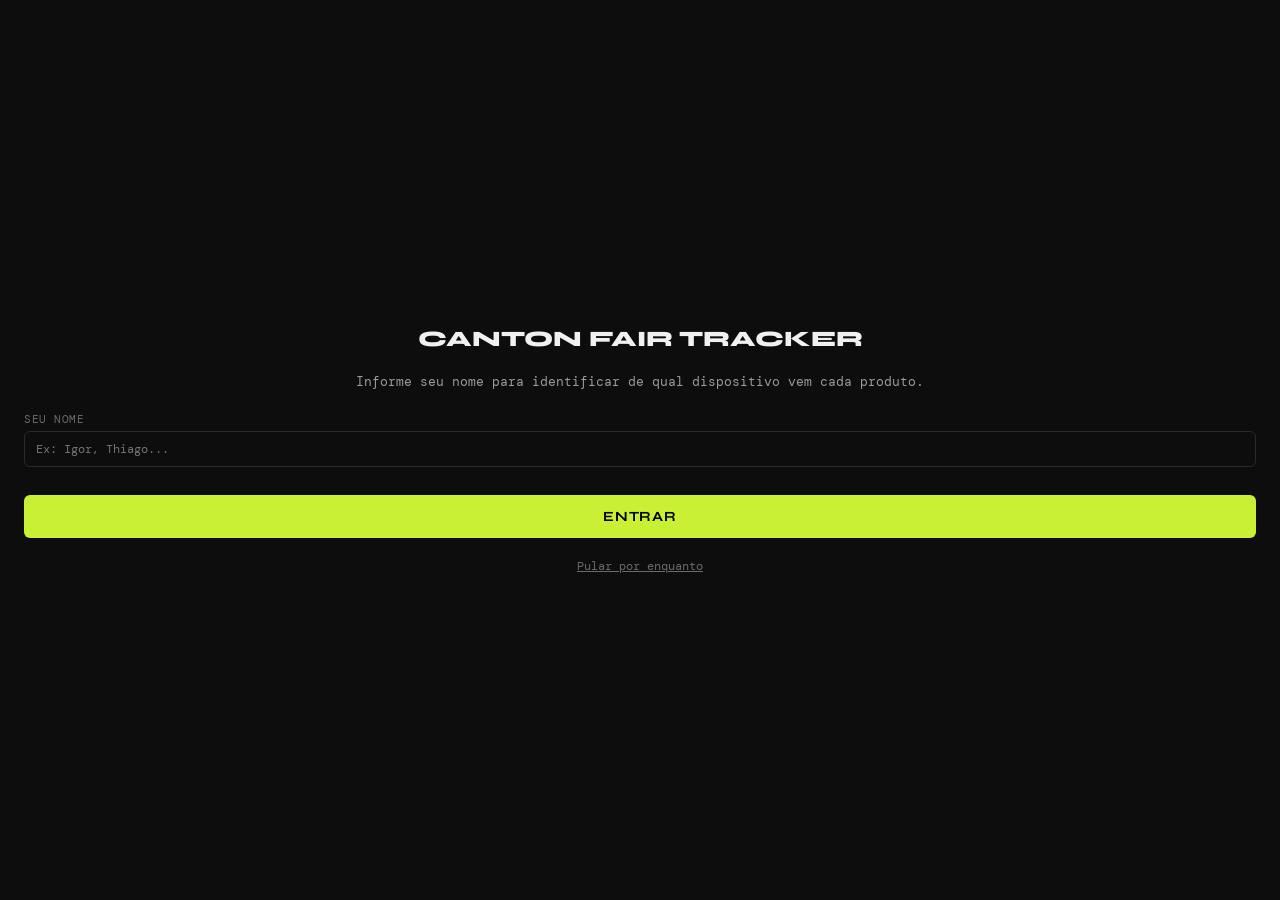
==== commit dd11dfda: "Upload photo to Storage on form submit, prevent double-submit, improve error handling Co-Authored-By" ====
--- a/index.html
+++ b/index.html
@@ -1557,17 +1557,21 @@
     setSyncBar('syncing', 'Sincronizando...');
 
     try {
-      // ── 1. Upload fotos base64 pendentes ─────────────────────
-      const localPhotoMap = {};
+      // ── 1. Foto já foi upada no submit — aqui só garante que
+      //       base64 residuais (falha anterior) sejam reenviados ──
       for (const p of products) {
         if (p.photo && typeof p.photo === 'string' && p.photo.startsWith('data:')) {
           const url = await uploadPhotoToStorage(p.photo, p.id);
-          if (url) { p.photo = url; }
+          if (url) { p.photo = url; LS.set('cf_products', products); }
         }
+      }
+      // Mapa de fotos já upadas (URL do Storage)
+      const localPhotoMap = {};
+      products.forEach(p => {
         if (p.photo && typeof p.photo === 'string' && !p.photo.startsWith('data:')) {
           localPhotoMap[p.id] = p.photo;
         }
-      }
+      });
 
       // ── 2. Upsert produtos locais ─────────────────────────────
       if (products.length > 0) {
@@ -1990,45 +1994,62 @@
     document.getElementById('btn-cancel-form').addEventListener('click', () => navigate('home'));
 
     // Submit
-    document.getElementById('product-form').addEventListener('submit', e => {
+    document.getElementById('product-form').addEventListener('submit', async e => {
       e.preventDefault();
       const form = e.target;
-      const data = {};
-
-      // Collect all named fields
-      const fd = new FormData(form);
-      for (const [k, v] of fd.entries()) {
-        if (['certifications','shippingType'].includes(k)) {
-          data[k] = data[k] ? [...data[k], v] : [v];
+
+      // Disable submit button to prevent double-submit
+      const submitBtn = form.querySelector('[type="submit"]');
+      if (submitBtn) { submitBtn.disabled = true; submitBtn.textContent = 'Salvando...'; }
+
+      try {
+        const data = {};
+
+        // Collect all named fields
+        const fd = new FormData(form);
+        for (const [k, v] of fd.entries()) {
+          if (['certifications','shippingType'].includes(k)) {
+            data[k] = data[k] ? [...data[k], v] : [v];
+          } else {
+            data[k] = v;
+          }
+        }
+
+        // Radio (urgency)
+        const urgency = form.querySelector('[name="urgency"]:checked');
+        if (urgency) data.urgency = urgency.value;
+
+        // Photo — wait for FileReader if still loading
+        const b64 = photoPreview.dataset.base64;
+        if (b64 && typeof b64 === 'string' && b64.startsWith('data:')) {
+          // Try upload immediately to get a URL before saving
+          const url = await uploadPhotoToStorage(b64, data.id || genId());
+          data.photo = url || b64; // fallback to base64 if upload fails
+        } else if (b64) {
+          data.photo = b64;
+        }
+
+        // Meta
+        data.id         = (product && product.id) || genId();
+        data.deviceId   = DEVICE_ID;
+        data.deviceName = DEVICE_NAME;
+        data.updatedAt  = Date.now();
+
+        if (product) {
+          const idx = products.findIndex(p => p.id === product.id);
+          if (idx >= 0) products[idx] = data;
         } else {
-          data[k] = v;
+          products.push(data);
         }
+
+        saveLocal();
+        scheduleSync();
+        showToast('Produto salvo');
+        navigate('home');
+      } catch (err) {
+        showToast('Erro ao salvar: ' + err.message);
+        if (submitBtn) { submitBtn.disabled = false; submitBtn.textContent = 'Salvar Produto'; }
       }
-
-      // Radio (urgency)
-      const urgency = form.querySelector('[name="urgency"]:checked');
-      if (urgency) data.urgency = urgency.value;
-
-      // Photo
-      if (photoPreview.dataset.base64) data.photo = photoPreview.dataset.base64;
-
-      // Meta
-      data.id        = (product && product.id) || genId();
-      data.deviceId  = DEVICE_ID;
-      data.deviceName = DEVICE_NAME;
-      data.updatedAt = Date.now();
-
-      if (product) {
-        const idx = products.findIndex(p => p.id === product.id);
-        if (idx >= 0) products[idx] = data;
-      } else {
-        products.push(data);
-      }
-
-      saveLocal();
-      scheduleSync();
-      showToast('Produto salvo');
-      navigate('home');
     });
   }
 
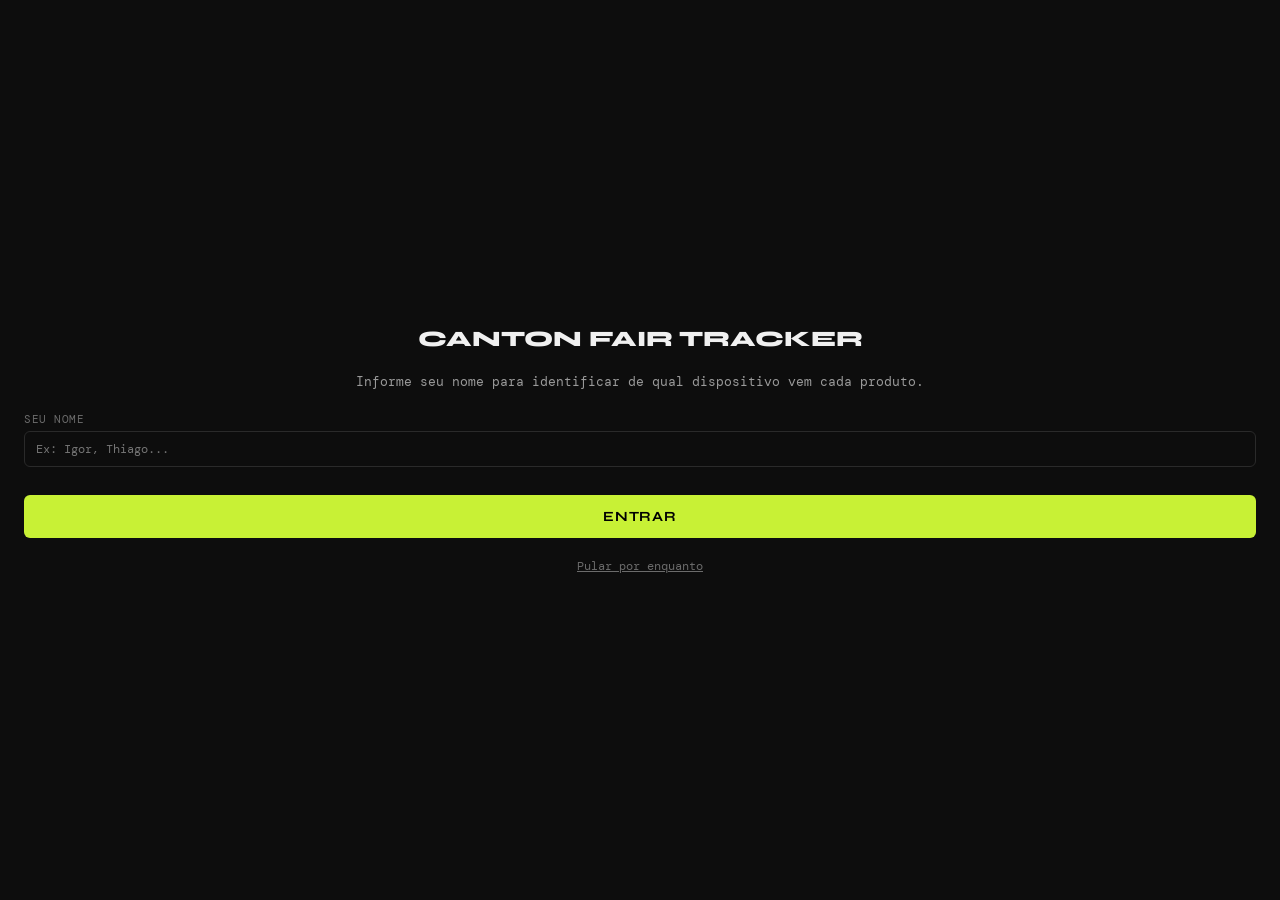
==== commit 52d77059: "Fetch server first before upsert, upsert only newer local records, save photo as base64 locally Co-A" ====
--- a/index.html
+++ b/index.html
@@ -1557,130 +1557,116 @@
     setSyncBar('syncing', 'Sincronizando...');
 
     try {
-      // ── 1. Foto já foi upada no submit — aqui só garante que
-      //       base64 residuais (falha anterior) sejam reenviados ──
+      // ── 1. Fotos base64 residuais → Storage ──────────────────
       for (const p of products) {
         if (p.photo && typeof p.photo === 'string' && p.photo.startsWith('data:')) {
           const url = await uploadPhotoToStorage(p.photo, p.id);
           if (url) { p.photo = url; LS.set('cf_products', products); }
         }
       }
-      // Mapa de fotos já upadas (URL do Storage)
-      const localPhotoMap = {};
-      products.forEach(p => {
-        if (p.photo && typeof p.photo === 'string' && !p.photo.startsWith('data:')) {
-          localPhotoMap[p.id] = p.photo;
-        }
+
+      // ── 2. Busca servidor PRIMEIRO ────────────────────────────
+      const [pRes, sRes] = await Promise.all([
+        fetch(`${SB_URL}/rest/v1/cf_products?select=*`, { headers: SB_HDR }),
+        fetch(`${SB_URL}/rest/v1/cf_suppliers?select=*`, { headers: SB_HDR })
+      ]);
+      if (!pRes.ok) throw new Error('Fetch failed: ' + pRes.status);
+      if (!sRes.ok) throw new Error('Fetch failed: ' + sRes.status);
+
+      const serverProducts  = await pRes.json();
+      const serverSuppliers = await sRes.json();
+
+      // ── 3. Merge: o mais recente vence em cada campo ──────────
+      function mergeRecords(localArr, serverRows) {
+        const result = {};
+
+        // Indexa servidor
+        serverRows.forEach(row => {
+          const d = row.data || {};
+          result[row.id] = {
+            ...d,
+            id:         row.id,
+            deviceId:   row.device_id   || d.deviceId,
+            deviceName: row.device_name || d.deviceName,
+            updatedAt:  Number(row.updated_at) || 0,
+            deleted:    !!row.deleted
+          };
+        });
+
+        // Local sobrescreve apenas se for MAIS NOVO que o servidor
+        localArr.forEach(local => {
+          const srv = result[local.id];
+          const localTs  = local.updatedAt  || 0;
+          const serverTs = srv?.updatedAt || 0;
+          if (!srv || localTs > serverTs) {
+            result[local.id] = local;
+          } else {
+            // Servidor é mais novo ou igual — preserva foto local se servidor não tiver
+            if (!result[local.id].photo && local.photo && typeof local.photo === 'string') {
+              result[local.id] = { ...result[local.id], photo: local.photo };
+            }
+          }
+        });
+
+        return Object.values(result);
+      }
+
+      const finalProducts  = mergeRecords(products,  serverProducts);
+      const finalSuppliers = mergeRecords(suppliers, serverSuppliers);
+
+      // ── 4. Upsert apenas os registros onde local GANHOU ───────
+      // (local mais novo que servidor, ou novos que servidor não tem)
+      const serverPMap = {};
+      serverProducts.forEach(r => { serverPMap[r.id] = Number(r.updated_at) || 0; });
+      const toUpsertProducts = products.filter(p => {
+        const serverTs = serverPMap[p.id] || 0;
+        return (p.updatedAt || 0) > serverTs;
       });
 
-      // ── 2. Upsert produtos locais ─────────────────────────────
-      if (products.length > 0) {
-        const rows = products.map(p => ({
+      const serverSMap = {};
+      serverSuppliers.forEach(r => { serverSMap[r.id] = Number(r.updated_at) || 0; });
+      const toUpsertSuppliers = suppliers.filter(s => {
+        const serverTs = serverSMap[s.id] || 0;
+        return (s.updatedAt || 0) > serverTs;
+      });
+
+      if (toUpsertProducts.length > 0) {
+        const rows = toUpsertProducts.map(p => ({
           id:          p.id,
-          device_id:   p.deviceId  || DEVICE_ID,
+          device_id:   p.deviceId   || DEVICE_ID,
           device_name: p.deviceName || DEVICE_NAME,
           updated_at:  p.updatedAt  || Date.now(),
           deleted:     !!p.deleted,
           data:        p
         }));
-        const upRes = await fetch(`${SB_URL}/rest/v1/cf_products?on_conflict=id`, {
+        const r = await fetch(`${SB_URL}/rest/v1/cf_products?on_conflict=id`, {
           method: 'POST',
           headers: { ...SB_HDR, 'Prefer': 'resolution=merge-duplicates,return=minimal' },
           body: JSON.stringify(rows)
         });
-        if (!upRes.ok) {
-          const err = await upRes.text();
-          throw new Error('Upsert products failed: ' + err);
-        }
+        if (!r.ok) throw new Error('Upsert products: ' + await r.text());
       }
 
-      // ── 3. Upsert fornecedores locais ─────────────────────────
-      if (suppliers.length > 0) {
-        const rows = suppliers.map(s => ({
+      if (toUpsertSuppliers.length > 0) {
+        const rows = toUpsertSuppliers.map(s => ({
           id:          s.id,
-          device_id:   s.deviceId  || DEVICE_ID,
+          device_id:   s.deviceId   || DEVICE_ID,
           device_name: s.deviceName || DEVICE_NAME,
           updated_at:  s.updatedAt  || Date.now(),
           deleted:     !!s.deleted,
           data:        s
         }));
-        const upRes = await fetch(`${SB_URL}/rest/v1/cf_suppliers?on_conflict=id`, {
+        const r = await fetch(`${SB_URL}/rest/v1/cf_suppliers?on_conflict=id`, {
           method: 'POST',
           headers: { ...SB_HDR, 'Prefer': 'resolution=merge-duplicates,return=minimal' },
           body: JSON.stringify(rows)
         });
-        if (!upRes.ok) {
-          const err = await upRes.text();
-          throw new Error('Upsert suppliers failed: ' + err);
-        }
+        if (!r.ok) throw new Error('Upsert suppliers: ' + await r.text());
       }
 
-      // ── 4. Busca tudo do servidor ─────────────────────────────
-      const [pRes, sRes] = await Promise.all([
-        fetch(`${SB_URL}/rest/v1/cf_products?select=*`, { headers: SB_HDR }),
-        fetch(`${SB_URL}/rest/v1/cf_suppliers?select=*`, { headers: SB_HDR })
-      ]);
-
-      if (!pRes.ok) throw new Error('Fetch products failed: ' + pRes.status);
-      if (!sRes.ok) throw new Error('Fetch suppliers failed: ' + sRes.status);
-
-      const serverProducts  = await pRes.json();
-      const serverSuppliers = await sRes.json();
-
-      // ── 5. Merge por updatedAt — o mais recente vence ─────────
-      // Constrói mapa local
-      const localPMap = {};
-      products.forEach(p => { localPMap[p.id] = p; });
-
-      const finalProducts = {};
-      // Começa com os do servidor
-      serverProducts.forEach(row => {
-        const d = row.data || {};
-        const sp = {
-          ...d,
-          id:         row.id,
-          deviceId:   row.device_id   || d.deviceId,
-          deviceName: row.device_name || d.deviceName,
-          updatedAt:  Number(row.updated_at) || d.updatedAt || 0,
-          deleted:    !!row.deleted
-        };
-        // Preserva foto local se servidor não tiver
-        if (!sp.photo && localPhotoMap[row.id]) sp.photo = localPhotoMap[row.id];
-        finalProducts[row.id] = sp;
-      });
-      // Local sobrescreve se for mais novo
-      Object.values(localPMap).forEach(p => {
-        const srv = finalProducts[p.id];
-        if (!srv || (p.updatedAt || 0) > (srv.updatedAt || 0)) {
-          finalProducts[p.id] = p;
-        }
-      });
-
-      const localSMap = {};
-      suppliers.forEach(s => { localSMap[s.id] = s; });
-
-      const finalSuppliers = {};
-      serverSuppliers.forEach(row => {
-        const d = row.data || {};
-        const ss = {
-          ...d,
-          id:         row.id,
-          deviceId:   row.device_id   || d.deviceId,
-          deviceName: row.device_name || d.deviceName,
-          updatedAt:  Number(row.updated_at) || d.updatedAt || 0,
-          deleted:    !!row.deleted
-        };
-        finalSuppliers[row.id] = ss;
-      });
-      Object.values(localSMap).forEach(s => {
-        const srv = finalSuppliers[s.id];
-        if (!srv || (s.updatedAt || 0) > (srv.updatedAt || 0)) {
-          finalSuppliers[s.id] = s;
-        }
-      });
-
-      products  = Object.values(finalProducts);
-      suppliers = Object.values(finalSuppliers);
+      // ── 5. Salva estado final ─────────────────────────────────
+      products  = finalProducts;
+      suppliers = finalSuppliers;
       LS.set('cf_products',  products);
       LS.set('cf_suppliers', suppliers);
       pendingSync = false;
@@ -2019,21 +2005,19 @@
         const urgency = form.querySelector('[name="urgency"]:checked');
         if (urgency) data.urgency = urgency.value;
 
-        // Photo — wait for FileReader if still loading
-        const b64 = photoPreview.dataset.base64;
-        if (b64 && typeof b64 === 'string' && b64.startsWith('data:')) {
-          // Try upload immediately to get a URL before saving
-          const url = await uploadPhotoToStorage(b64, data.id || genId());
-          data.photo = url || b64; // fallback to base64 if upload fails
-        } else if (b64) {
-          data.photo = b64;
-        }
-
-        // Meta
+        // Meta — definir ID ANTES de qualquer coisa para o upload usar o ID correto
         data.id         = (product && product.id) || genId();
         data.deviceId   = DEVICE_ID;
         data.deviceName = DEVICE_NAME;
         data.updatedAt  = Date.now();
+
+        // Photo — salva base64 localmente já, upload acontece no sync background
+        const b64 = photoPreview.dataset.base64;
+        if (b64 && typeof b64 === 'string') {
+          data.photo = b64; // salva base64 local agora
+        } else if (product && product.photo) {
+          data.photo = product.photo; // mantém foto existente
+        }
 
         if (product) {
           const idx = products.findIndex(p => p.id === product.id);
@@ -2043,9 +2027,9 @@
         }
 
         saveLocal();
-        scheduleSync();
+        scheduleSync(); // sync faz upload da foto em background
         showToast('Produto salvo');
-        navigate('home');
+        navigate('home'); // navega IMEDIATAMENTE — não espera o upload
       } catch (err) {
         showToast('Erro ao salvar: ' + err.message);
         if (submitBtn) { submitBtn.disabled = false; submitBtn.textContent = 'Salvar Produto'; }
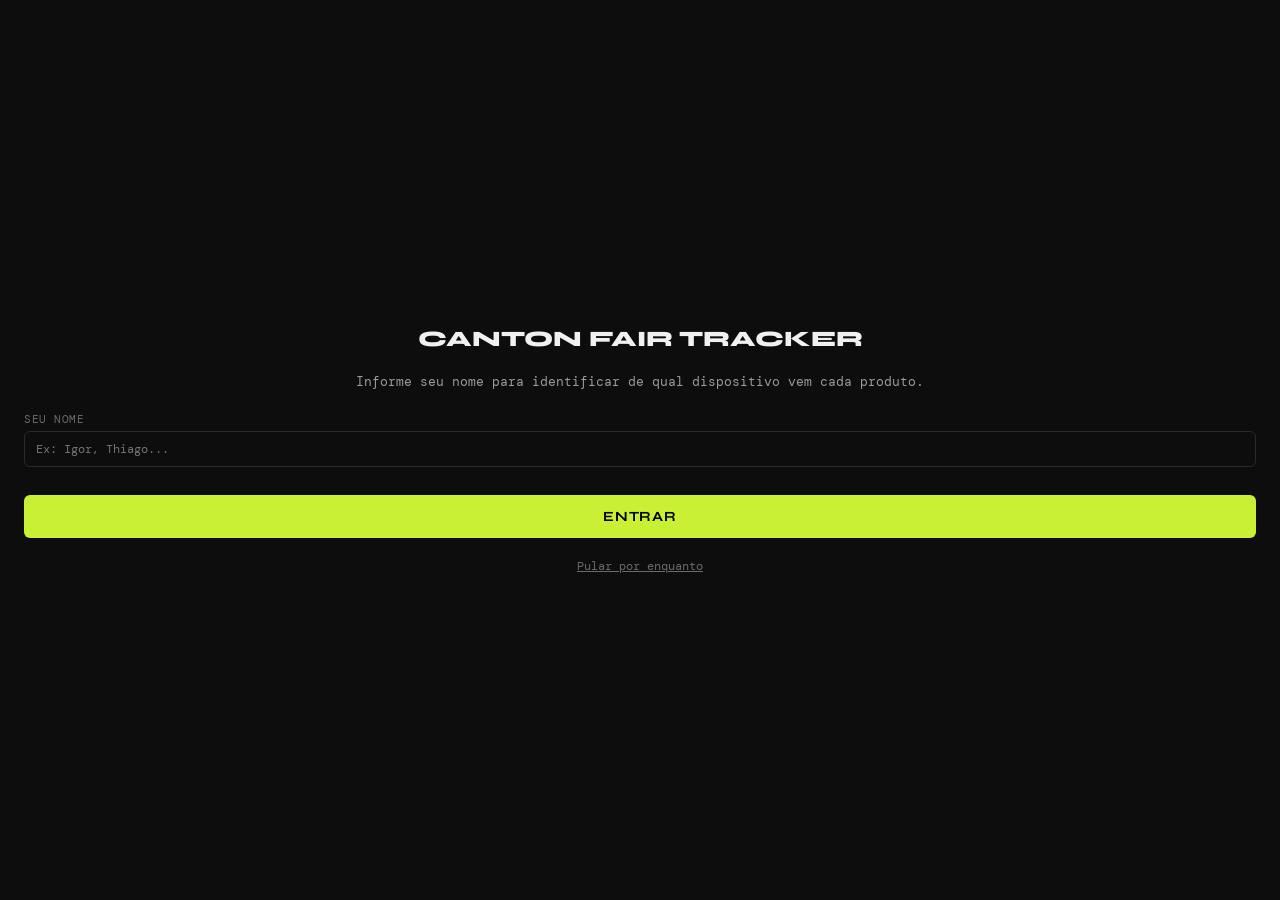
==== commit 73e14aaa: "Always pull from server, push only when pendingSync, reduce auto-sync interval to 15s Co-Authored-By" ====
--- a/index.html
+++ b/index.html
@@ -477,6 +477,12 @@
       transition: border-color .15s;
     }
 
+    /* Fix: options herdam cor do sistema — forçar fundo escuro */
+    select option {
+      background: #1e1e1e;
+      color: var(--text);
+    }
+
     input:focus, select:focus, textarea:focus { border-color: var(--accent); }
     textarea { resize: vertical; }
 
@@ -488,6 +494,38 @@
       font-size: 12px;
       text-align: left;
       padding: 0;
+    }
+
+    /* Mini-form inline de fornecedor */
+    .inline-supplier-form {
+      margin-top: 8px;
+      display: flex;
+      flex-direction: column;
+      gap: 8px;
+      background: var(--bg);
+      border: 1px solid var(--accent);
+      border-radius: var(--radius);
+      padding: 10px;
+    }
+
+    .inline-supplier-form input {
+      font-size: 14px;
+    }
+
+    .inline-supplier-actions {
+      display: flex;
+      gap: 8px;
+    }
+
+    .btn-sm {
+      padding: 8px 14px;
+      font-size: 12px;
+      border-radius: var(--radius);
+      cursor: pointer;
+      font-family: var(--font-head);
+      font-weight: 600;
+      letter-spacing: .04em;
+      text-transform: uppercase;
     }
 
     .radio-group, .checkbox-group {
@@ -897,10 +935,45 @@
       border-radius: var(--radius);
       padding: 14px;
       margin-bottom: 10px;
+    }
+
+    .supplier-card-main {
+      display: flex;
+      align-items: center;
+      justify-content: space-between;
+      gap: 10px;
       cursor: pointer;
     }
 
-    .supplier-card:active { opacity: .8; }
+    .supplier-card-main > div {
+      flex: 1;
+    }
+
+    .btn-supplier-delete {
+      flex-shrink: 0;
+      width: 32px;
+      height: 32px;
+      border-radius: var(--radius);
+      background: none;
+      border: 1px solid transparent;
+      color: var(--text-mute);
+      font-size: 14px;
+      cursor: pointer;
+      display: flex;
+      align-items: center;
+      justify-content: center;
+      transition: color .15s, border-color .15s, background .15s;
+    }
+
+    .btn-supplier-delete:hover {
+      color: var(--danger);
+      border-color: var(--danger);
+      background: rgba(255,68,68,.08);
+    }
+
+    .btn-supplier-delete:active {
+      background: rgba(255,68,68,.18);
+    }
 
     .supplier-name {
       font-family: var(--font-head);
@@ -1201,6 +1274,14 @@
               <option value="">Selecionar fornecedor...</option>
             </select>
             <button type="button" class="btn-link" id="btn-new-supplier-inline">+ Novo fornecedor</button>
+            <!-- Mini-form inline para adicionar fornecedor rapidamente -->
+            <div id="inline-supplier-form" class="inline-supplier-form hidden">
+              <input type="text" id="inline-supplier-name" placeholder="Nome do fornecedor" autocomplete="off" />
+              <div class="inline-supplier-actions">
+                <button type="button" class="btn-primary btn-sm" id="btn-inline-supplier-save">Adicionar</button>
+                <button type="button" class="btn-secondary btn-sm" id="btn-inline-supplier-cancel">Cancelar</button>
+              </div>
+            </div>
           </div>
           <div class="form-group">
             <label>Categoria</label>
@@ -1553,19 +1634,23 @@
   }
 
   async function syncWithServer(force = false) {
-    if (!force && !pendingSync) return;
+    // Pull sempre roda (busca mudanças de outros dispositivos)
+    // Push só roda quando há mudanças locais pendentes
+    const shouldPush = force || pendingSync;
     setSyncBar('syncing', 'Sincronizando...');
 
     try {
-      // ── 1. Fotos base64 residuais → Storage ──────────────────
-      for (const p of products) {
-        if (p.photo && typeof p.photo === 'string' && p.photo.startsWith('data:')) {
-          const url = await uploadPhotoToStorage(p.photo, p.id);
-          if (url) { p.photo = url; LS.set('cf_products', products); }
+      // ── 1. Fotos base64 residuais → Storage (só se há push pendente) ─
+      if (shouldPush) {
+        for (const p of products) {
+          if (p.photo && typeof p.photo === 'string' && p.photo.startsWith('data:')) {
+            const url = await uploadPhotoToStorage(p.photo, p.id);
+            if (url) { p.photo = url; LS.set('cf_products', products); }
+          }
         }
       }
 
-      // ── 2. Busca servidor PRIMEIRO ────────────────────────────
+      // ── 2. Busca servidor PRIMEIRO (sempre) ───────────────────
       const [pRes, sRes] = await Promise.all([
         fetch(`${SB_URL}/rest/v1/cf_products?select=*`, { headers: SB_HDR }),
         fetch(`${SB_URL}/rest/v1/cf_suppliers?select=*`, { headers: SB_HDR })
@@ -1576,11 +1661,9 @@
       const serverProducts  = await pRes.json();
       const serverSuppliers = await sRes.json();
 
-      // ── 3. Merge: o mais recente vence em cada campo ──────────
+      // ── 3. Merge: o mais recente vence ────────────────────────
       function mergeRecords(localArr, serverRows) {
         const result = {};
-
-        // Indexa servidor
         serverRows.forEach(row => {
           const d = row.data || {};
           result[row.id] = {
@@ -1592,60 +1675,51 @@
             deleted:    !!row.deleted
           };
         });
-
-        // Local sobrescreve apenas se for MAIS NOVO que o servidor
         localArr.forEach(local => {
           const srv = result[local.id];
           const localTs  = local.updatedAt  || 0;
-          const serverTs = srv?.updatedAt || 0;
+          const serverTs = srv?.updatedAt   || 0;
           if (!srv || localTs > serverTs) {
             result[local.id] = local;
           } else {
-            // Servidor é mais novo ou igual — preserva foto local se servidor não tiver
+            // Servidor mais novo — preserva foto local se servidor não tiver
             if (!result[local.id].photo && local.photo && typeof local.photo === 'string') {
               result[local.id] = { ...result[local.id], photo: local.photo };
             }
           }
         });
-
         return Object.values(result);
       }
 
       const finalProducts  = mergeRecords(products,  serverProducts);
       const finalSuppliers = mergeRecords(suppliers, serverSuppliers);
 
-      // ── 4. Upsert apenas os registros onde local GANHOU ───────
-      // (local mais novo que servidor, ou novos que servidor não tem)
-      const serverPMap = {};
-      serverProducts.forEach(r => { serverPMap[r.id] = Number(r.updated_at) || 0; });
-      const toUpsertProducts = products.filter(p => {
-        const serverTs = serverPMap[p.id] || 0;
-        return (p.updatedAt || 0) > serverTs;
-      });
-
-      const serverSMap = {};
-      serverSuppliers.forEach(r => { serverSMap[r.id] = Number(r.updated_at) || 0; });
-      const toUpsertSuppliers = suppliers.filter(s => {
-        const serverTs = serverSMap[s.id] || 0;
-        return (s.updatedAt || 0) > serverTs;
-      });
-
-      if (toUpsertProducts.length > 0) {
-        const rows = toUpsertProducts.map(p => ({
-          id:          p.id,
-          device_id:   p.deviceId   || DEVICE_ID,
-          device_name: p.deviceName || DEVICE_NAME,
-          updated_at:  p.updatedAt  || Date.now(),
-          deleted:     !!p.deleted,
-          data:        p
-        }));
-        const r = await fetch(`${SB_URL}/rest/v1/cf_products?on_conflict=id`, {
-          method: 'POST',
-          headers: { ...SB_HDR, 'Prefer': 'resolution=merge-duplicates,return=minimal' },
-          body: JSON.stringify(rows)
-        });
-        if (!r.ok) throw new Error('Upsert products: ' + await r.text());
-      }
+      // ── 4. Upsert só os registros locais mais novos que o servidor ─
+      if (shouldPush) {
+        const serverPMap = {};
+        serverProducts.forEach(r => { serverPMap[r.id] = Number(r.updated_at) || 0; });
+        const toUpsertProducts = products.filter(p => (p.updatedAt || 0) > (serverPMap[p.id] || 0));
+
+        const serverSMap = {};
+        serverSuppliers.forEach(r => { serverSMap[r.id] = Number(r.updated_at) || 0; });
+        const toUpsertSuppliers = suppliers.filter(s => (s.updatedAt || 0) > (serverSMap[s.id] || 0));
+
+        if (toUpsertProducts.length > 0) {
+          const rows = toUpsertProducts.map(p => ({
+            id:          p.id,
+            device_id:   p.deviceId   || DEVICE_ID,
+            device_name: p.deviceName || DEVICE_NAME,
+            updated_at:  p.updatedAt  || Date.now(),
+            deleted:     !!p.deleted,
+            data:        p
+          }));
+          const r = await fetch(`${SB_URL}/rest/v1/cf_products?on_conflict=id`, {
+            method: 'POST',
+            headers: { ...SB_HDR, 'Prefer': 'resolution=merge-duplicates,return=minimal' },
+            body: JSON.stringify(rows)
+          });
+          if (!r.ok) throw new Error('Upsert products: ' + await r.text());
+        }
 
       if (toUpsertSuppliers.length > 0) {
         const rows = toUpsertSuppliers.map(s => ({
@@ -1663,6 +1737,7 @@
         });
         if (!r.ok) throw new Error('Upsert suppliers: ' + await r.text());
       }
+      } // fim shouldPush
 
       // ── 5. Salva estado final ─────────────────────────────────
       products  = finalProducts;
@@ -1687,8 +1762,8 @@
     syncTimer = setTimeout(() => syncWithServer(), 2000);
   }
 
-  // Auto sync every 30s
-  setInterval(() => syncWithServer(), 30000);
+  // Auto sync every 15s
+  setInterval(() => syncWithServer(), 15000);
 
   // ═══════════════════════════════════════════════════════════
   //  SCORE
@@ -1879,9 +1954,9 @@
   //  PRODUCT FORM
   // ═══════════════════════════════════════════════════════════
   function initProductForm(product) {
-    // Populate supplier dropdown
+    // Populate supplier dropdown — só os ativos
     const sel = document.getElementById('supplier-select');
-    suppliers.forEach(s => {
+    suppliers.filter(s => !s.deleted).forEach(s => {
       const opt = document.createElement('option');
       opt.value = s.id;
       opt.textContent = s.supplierName;
@@ -1971,9 +2046,53 @@
       updateScore();
     }
 
-    // New supplier inline
+    // Novo fornecedor inline — mostra mini-form sem sair da tela
     document.getElementById('btn-new-supplier-inline').addEventListener('click', () => {
-      navigate('add-supplier');
+      document.getElementById('inline-supplier-form').classList.remove('hidden');
+      document.getElementById('btn-new-supplier-inline').classList.add('hidden');
+      document.getElementById('inline-supplier-name').focus();
+    });
+
+    document.getElementById('btn-inline-supplier-cancel').addEventListener('click', () => {
+      document.getElementById('inline-supplier-form').classList.add('hidden');
+      document.getElementById('btn-new-supplier-inline').classList.remove('hidden');
+      document.getElementById('inline-supplier-name').value = '';
+    });
+
+    document.getElementById('btn-inline-supplier-save').addEventListener('click', () => {
+      const name = document.getElementById('inline-supplier-name').value.trim();
+      if (!name) {
+        document.getElementById('inline-supplier-name').focus();
+        return;
+      }
+
+      // Cria fornecedor com só o nome — resto preenchido depois
+      const newSupplier = {
+        id:          genId(),
+        supplierName: name,
+        deviceId:    DEVICE_ID,
+        deviceName:  DEVICE_NAME,
+        updatedAt:   Date.now()
+      };
+
+      suppliers.push(newSupplier);
+      saveLocal();
+      scheduleSync();
+
+      // Adiciona ao select e seleciona
+      const sel = document.getElementById('supplier-select');
+      const opt = document.createElement('option');
+      opt.value = newSupplier.id;
+      opt.textContent = newSupplier.supplierName;
+      sel.appendChild(opt);
+      sel.value = newSupplier.id;
+
+      // Fecha o mini-form
+      document.getElementById('inline-supplier-form').classList.add('hidden');
+      document.getElementById('btn-new-supplier-inline').classList.remove('hidden');
+      document.getElementById('inline-supplier-name').value = '';
+
+      showToast(name + ' adicionado');
     });
 
     // Cancel
@@ -2273,30 +2392,60 @@
     const empty = document.getElementById('suppliers-empty');
     if (!list) return;
 
-    if (!suppliers.length) {
+    const active = suppliers.filter(s => !s.deleted);
+
+    if (!active.length) {
       empty.classList.remove('hidden');
       list.innerHTML = '';
       return;
     }
     empty.classList.add('hidden');
 
-    list.innerHTML = suppliers.map(s => {
-      const prodCount = products.filter(p => p.supplierId === s.id).length;
+    list.innerHTML = active.map(s => {
+      const prodCount = products.filter(p => p.supplierId === s.id && !p.deleted).length;
       return `<div class="supplier-card" data-id="${s.id}">
-        <div class="supplier-name">${s.supplierName}</div>
-        <div class="supplier-meta">
-          ${s.contactName ? `<span>${s.contactName}</span>` : ''}
-          ${s.booth ? `<span>${s.booth}</span>` : ''}
-          ${s.city ? `<span>${s.city}</span>` : ''}
-          <span>${prodCount} produto${prodCount !== 1 ? 's' : ''}</span>
+        <div class="supplier-card-main">
+          <div>
+            <div class="supplier-name">${s.supplierName}</div>
+            <div class="supplier-meta">
+              ${s.contactName ? `<span>${s.contactName}</span>` : ''}
+              ${s.booth ? `<span>${s.booth}</span>` : ''}
+              ${s.city ? `<span>${s.city}</span>` : ''}
+              <span>${prodCount} produto${prodCount !== 1 ? 's' : ''}</span>
+            </div>
+          </div>
+          <button class="btn-supplier-delete" data-id="${s.id}" aria-label="Excluir fornecedor">&#10005;</button>
         </div>
       </div>`;
     }).join('');
 
-    list.querySelectorAll('.supplier-card').forEach(c => {
-      c.addEventListener('click', () => {
-        const s = suppliers.find(x => x.id === c.dataset.id);
+    list.querySelectorAll('.supplier-card-main > div').forEach(div => {
+      div.addEventListener('click', () => {
+        const card = div.closest('.supplier-card');
+        const s = suppliers.find(x => x.id === card.dataset.id);
         if (s) navigate('edit-supplier', { supplier: s });
+      });
+    });
+
+    list.querySelectorAll('.btn-supplier-delete').forEach(btn => {
+      btn.addEventListener('click', e => {
+        e.stopPropagation();
+        const s = suppliers.find(x => x.id === btn.dataset.id);
+        if (!s) return;
+        const prodCount = products.filter(p => p.supplierId === s.id && !p.deleted).length;
+        const msg = prodCount > 0
+          ? `Excluir "${s.supplierName}"? Ele tem ${prodCount} produto(s) associado(s).`
+          : `Excluir "${s.supplierName}"?`;
+        if (!confirm(msg)) return;
+
+        const idx = suppliers.findIndex(x => x.id === s.id);
+        if (idx >= 0) {
+          suppliers[idx] = { ...suppliers[idx], deleted: true, updatedAt: Date.now(), deviceId: DEVICE_ID, deviceName: DEVICE_NAME };
+        }
+        saveLocal();
+        scheduleSync();
+        showToast('Fornecedor excluido');
+        renderSuppliers();
       });
     });
   }
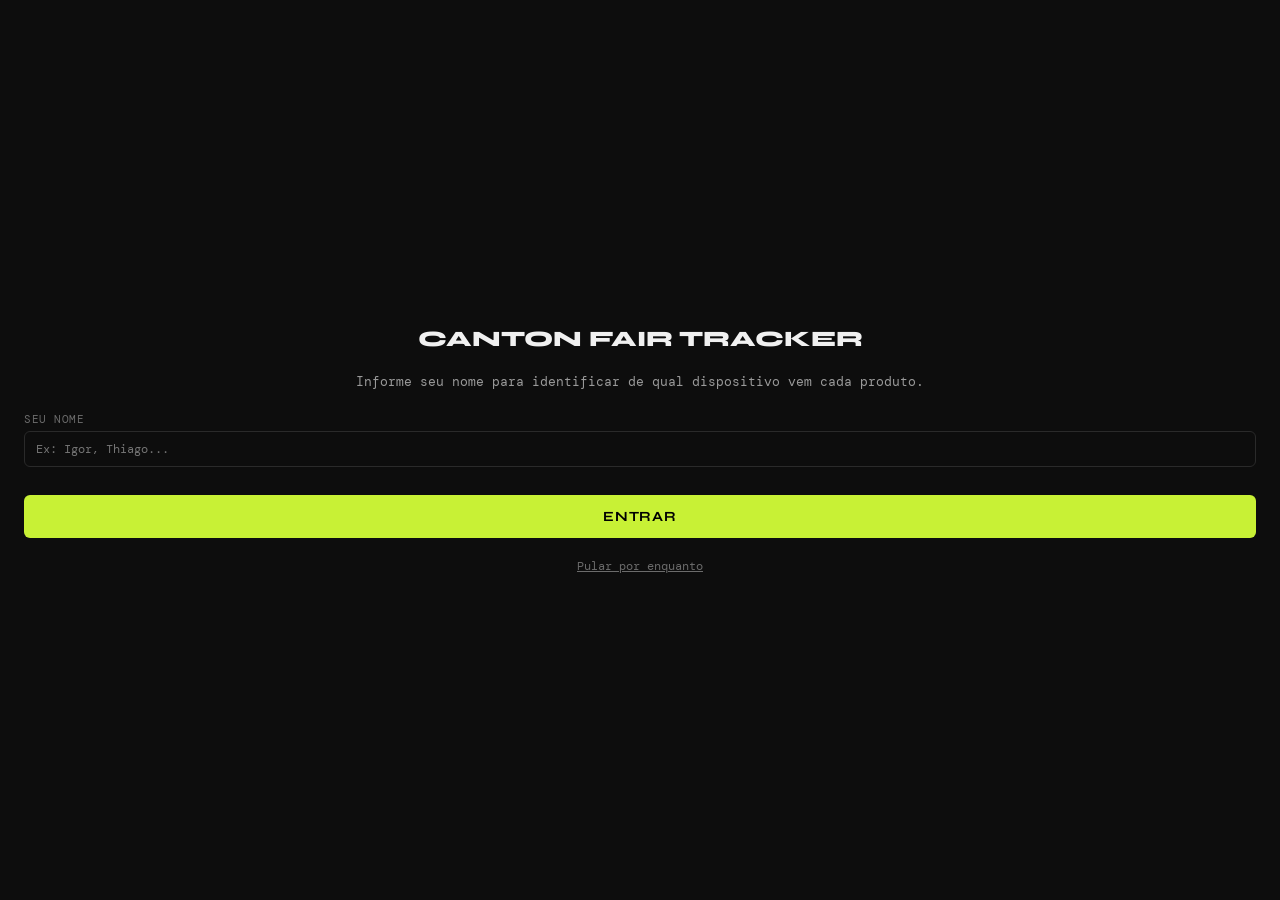
==== commit 3d5d49f8: "Send email via Supabase Edge Function on new product submit (fire-and-forget) Co-Authored-By: Claude" ====
--- a/index.html
+++ b/index.html
@@ -1576,6 +1576,23 @@
   const SB_KEY  = 'eyJhbGciOiJIUzI1NiIsInR5cCI6IkpXVCJ9.eyJpc3MiOiJzdXBhYmFzZSIsInJlZiI6ImhiaWV0c2J4YnRwdHp3a2N6aGt2Iiwicm9sZSI6ImFub24iLCJpYXQiOjE3NzU1Njc3MDgsImV4cCI6MjA5MTE0MzcwOH0.UGvGQ0j8JsgsaoXqJZgkNQnd77VaQp1O2MJAnvfTVEo';
   const SB_HDR  = { 'Content-Type': 'application/json', 'apikey': SB_KEY, 'Authorization': 'Bearer ' + SB_KEY };
 
+  async function sendProductEmail(p) {
+    const sup = suppliers.find(s => s.id === p.supplierId);
+    try {
+      await fetch(`${SB_URL}/functions/v1/rapid-task`, {
+        method: 'POST',
+        headers: { 'Content-Type': 'application/json', 'Authorization': 'Bearer ' + SB_KEY },
+        body: JSON.stringify({
+          product:       p,
+          supplierName:  sup?.supplierName  || '',
+          supplierBooth: sup?.booth         || ''
+        })
+      });
+    } catch (e) {
+      // silencioso — email é best-effort
+    }
+  }
+
   let products  = LS.get('cf_products')  || [];
   let suppliers = LS.get('cf_suppliers') || [];
 
@@ -2149,6 +2166,11 @@
         scheduleSync(); // sync faz upload da foto em background
         showToast('Produto salvo');
         navigate('home'); // navega IMEDIATAMENTE — não espera o upload
+
+        // Envia email só para produtos NOVOS (não edições)
+        if (!product) {
+          sendProductEmail(data).catch(() => {}); // fire-and-forget, não bloqueia
+        }
       } catch (err) {
         showToast('Erro ao salvar: ' + err.message);
         if (submitBtn) { submitBtn.disabled = false; submitBtn.textContent = 'Salvar Produto'; }
